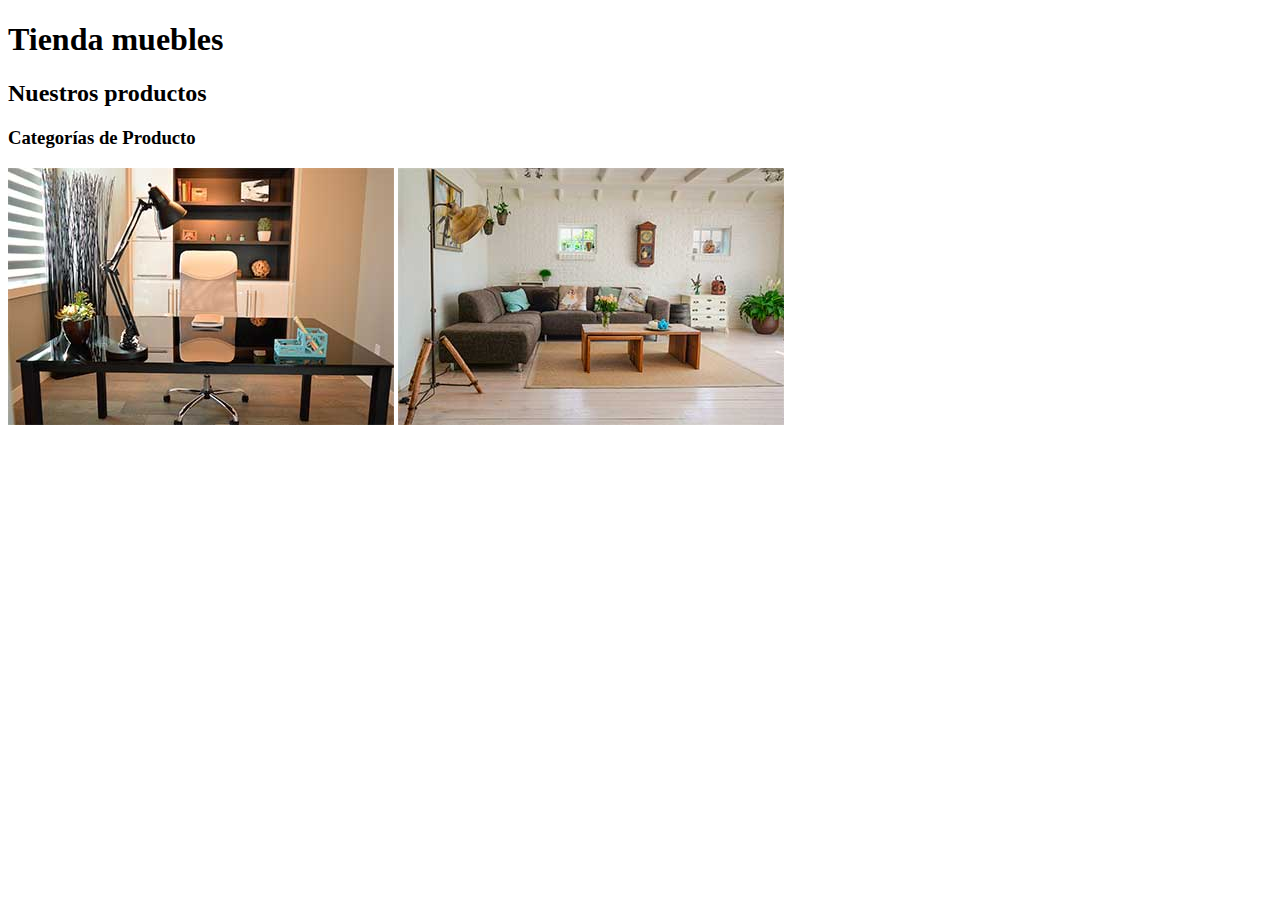
==== ecommerce/index.html @ 0c7a8df9 "avanzando" ====
<!DOCTYPE html>
<html lang="en">
<head>
    <meta charset="UTF-8">
    <meta name="viewport" content="width=device-width, initial-scale=1.0">
    <title>Apendiendo HTML</title>
</head>
<body>

<h1>Tienda muebles</h1>

<h2>Nuestros productos</h2>

<h3>Categorías de Producto</h3>

<img src="./img/categoria1.jpg" alt="imagen categoría 1">

<img src="./img/categoria2.jpg" alt="imagen categoria 2">

</body>
</html>
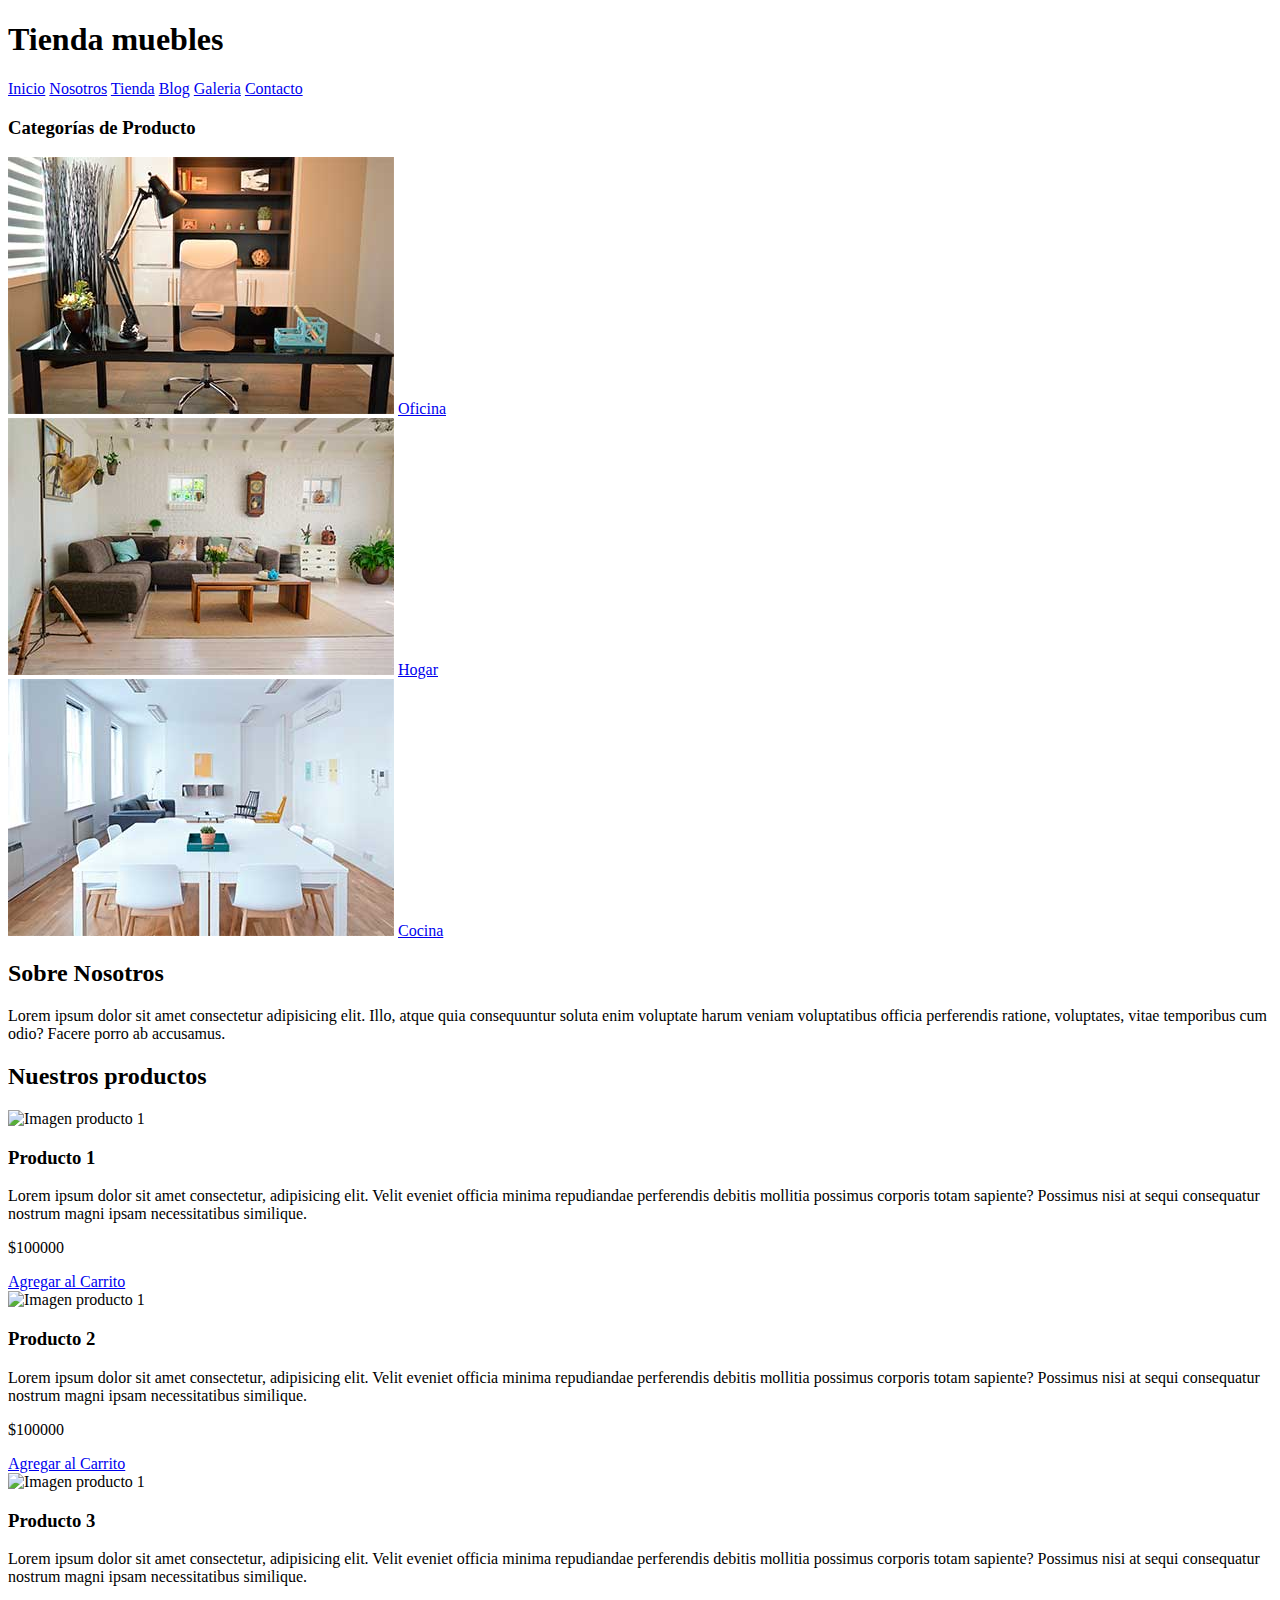
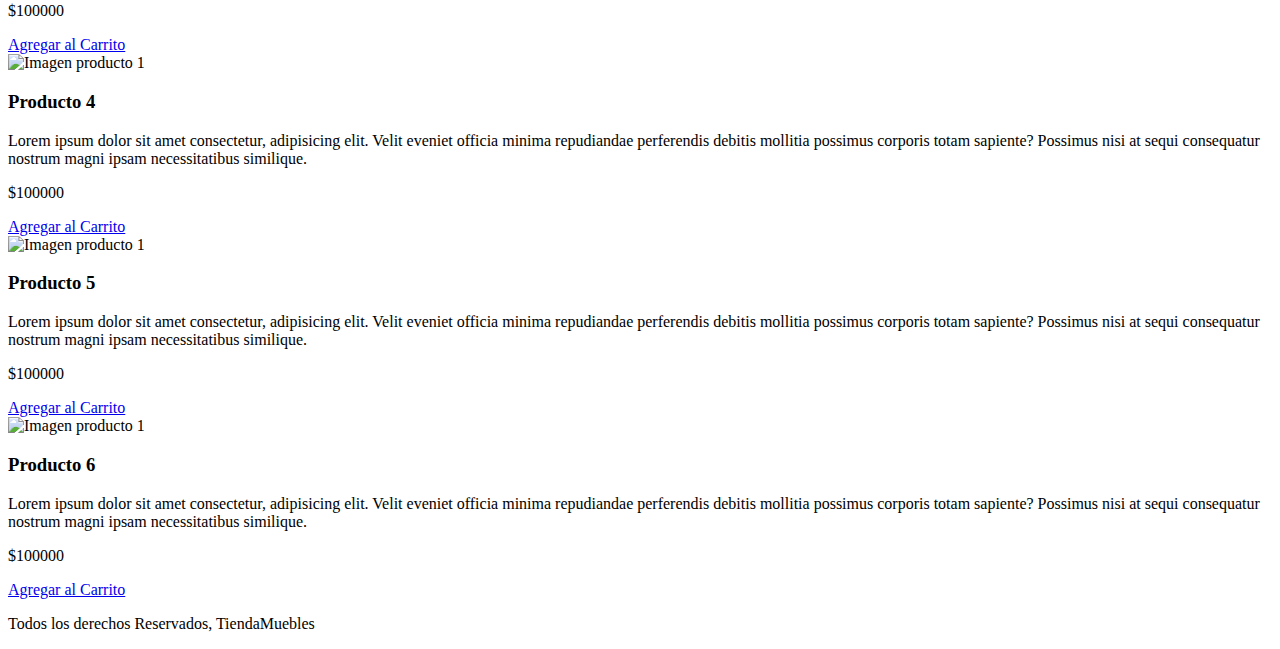
==== commit 3d075bf5: "continuando" ====
--- a/ecommerce/index.html
+++ b/ecommerce/index.html
@@ -6,16 +6,125 @@
     <title>Apendiendo HTML</title>
 </head>
 <body>
+    <header>
+        <h1>Tienda muebles</h1>
+    </header>
 
-<h1>Tienda muebles</h1>
+    <nav>
+        <a href="index.html">Inicio</a>
+        <a href="nosotros.html">Nosotros</a>
+        <a href="tienda.html">Tienda</a>
+        <a href="blog.html">Blog</a>
+        <a href="galeria.html">Galeria</a>
+        <a href="contacto.html">Contacto</a>
+    </nav>
 
-<h2>Nuestros productos</h2>
+    <section>
+        <h3>Categorías de Producto</h3>
+        <div>
+            <img src="./img/categoria1.jpg" alt="imagen categoría 1">
+            <a href="#">Oficina</a>
+        </div>
 
-<h3>Categorías de Producto</h3>
+        <div>
+            <img src="./img/categoria2.jpg" alt="imagen categoría 1">
+            <a href="#">Hogar</a>
+        </div>
 
-<img src="./img/categoria1.jpg" alt="imagen categoría 1">
+        <div>
+            <img src="./img/categoria3.jpg" alt="imagen categoría 1">
+            <a href="#">Cocina</a>
+        </div>
+    </section>
 
-<img src="./img/categoria2.jpg" alt="imagen categoria 2">
+    <section>
+        <div>
+            <h2>Sobre Nosotros</h2>
+            <p>Lorem ipsum dolor sit amet consectetur adipisicing elit. Illo, atque quia consequuntur soluta enim voluptate harum veniam voluptatibus officia perferendis ratione, voluptates, vitae temporibus cum odio? Facere porro ab accusamus.</p>
+        </div>
+    </section>
+
+    <main>
+        <h2>Nuestros productos</h2>
+        <div>
+            <div>
+                <img src="/img/producto1.jpg" alt="Imagen producto 1">
+                <div>
+                    <h3>Producto 1</h3>
+                    <p>Lorem ipsum dolor sit amet consectetur, adipisicing elit. Velit eveniet officia minima repudiandae perferendis debitis mollitia possimus corporis totam sapiente? Possimus nisi at sequi consequatur nostrum magni ipsam necessitatibus similique.</p>
+                    <p>$100000</p>
+
+                    <a href="#">Agregar al Carrito</a>
+                </div> <!--Info producto-->
+            </div> <!--Producto-->
+
+
+            <div>
+                <img src="/img/producto2.jpg" alt="Imagen producto 1">
+                <div>
+                    <h3>Producto 2</h3>
+                    <p>Lorem ipsum dolor sit amet consectetur, adipisicing elit. Velit eveniet officia minima repudiandae perferendis debitis mollitia possimus corporis totam sapiente? Possimus nisi at sequi consequatur nostrum magni ipsam necessitatibus similique.</p>
+                    <p>$100000</p>
+
+                    <a href="#">Agregar al Carrito</a>
+                </div> <!--Info producto-->
+            </div> <!--Producto-->
+
+            <div>
+                <img src="/img/producto3.jpg" alt="Imagen producto 1">
+                <div>
+                    <h3>Producto 3</h3>
+                    <p>Lorem ipsum dolor sit amet consectetur, adipisicing elit. Velit eveniet officia minima repudiandae perferendis debitis mollitia possimus corporis totam sapiente? Possimus nisi at sequi consequatur nostrum magni ipsam necessitatibus similique.</p>
+                    <p>$100000</p>
+
+                    <a href="#">Agregar al Carrito</a>
+                </div> <!--Info producto-->
+            </div> <!--Producto-->
+
+
+            <div>
+                <img src="/img/producto4.jpg" alt="Imagen producto 1">
+                <div>
+                    <h3>Producto 4</h3>
+                    <p>Lorem ipsum dolor sit amet consectetur, adipisicing elit. Velit eveniet officia minima repudiandae perferendis debitis mollitia possimus corporis totam sapiente? Possimus nisi at sequi consequatur nostrum magni ipsam necessitatibus similique.</p>
+                    <p>$100000</p>
+
+                    <a href="#">Agregar al Carrito</a>
+                </div> <!--Info producto-->
+            </div> <!--Producto-->
+
+            <div>
+                <img src="/img/producto5.jpg" alt="Imagen producto 1">
+                <div>
+                    <h3>Producto 5</h3>
+                    <p>Lorem ipsum dolor sit amet consectetur, adipisicing elit. Velit eveniet officia minima repudiandae perferendis debitis mollitia possimus corporis totam sapiente? Possimus nisi at sequi consequatur nostrum magni ipsam necessitatibus similique.</p>
+                    <p>$100000</p>
+
+                    <a href="#">Agregar al Carrito</a>
+                </div> <!--Info producto-->
+            </div> <!--Producto-->
+
+
+            <div>
+                <img src="/img/producto6.jpg" alt="Imagen producto 1">
+                <div>
+                    <h3>Producto 6</h3>
+                    <p>Lorem ipsum dolor sit amet consectetur, adipisicing elit. Velit eveniet officia minima repudiandae perferendis debitis mollitia possimus corporis totam sapiente? Possimus nisi at sequi consequatur nostrum magni ipsam necessitatibus similique.</p>
+                    <p>$100000</p>
+
+                    <a href="#">Agregar al Carrito</a>
+                </div> <!--Info producto-->
+            </div> <!--Producto-->
+
+        </div> <!--Fin de Listado de Productos-->
+    </main>
+
+
+
+
+    <footer>
+        <p>Todos los derechos Reservados, TiendaMuebles</p>
+    </footer>
 
 </body>
 </html>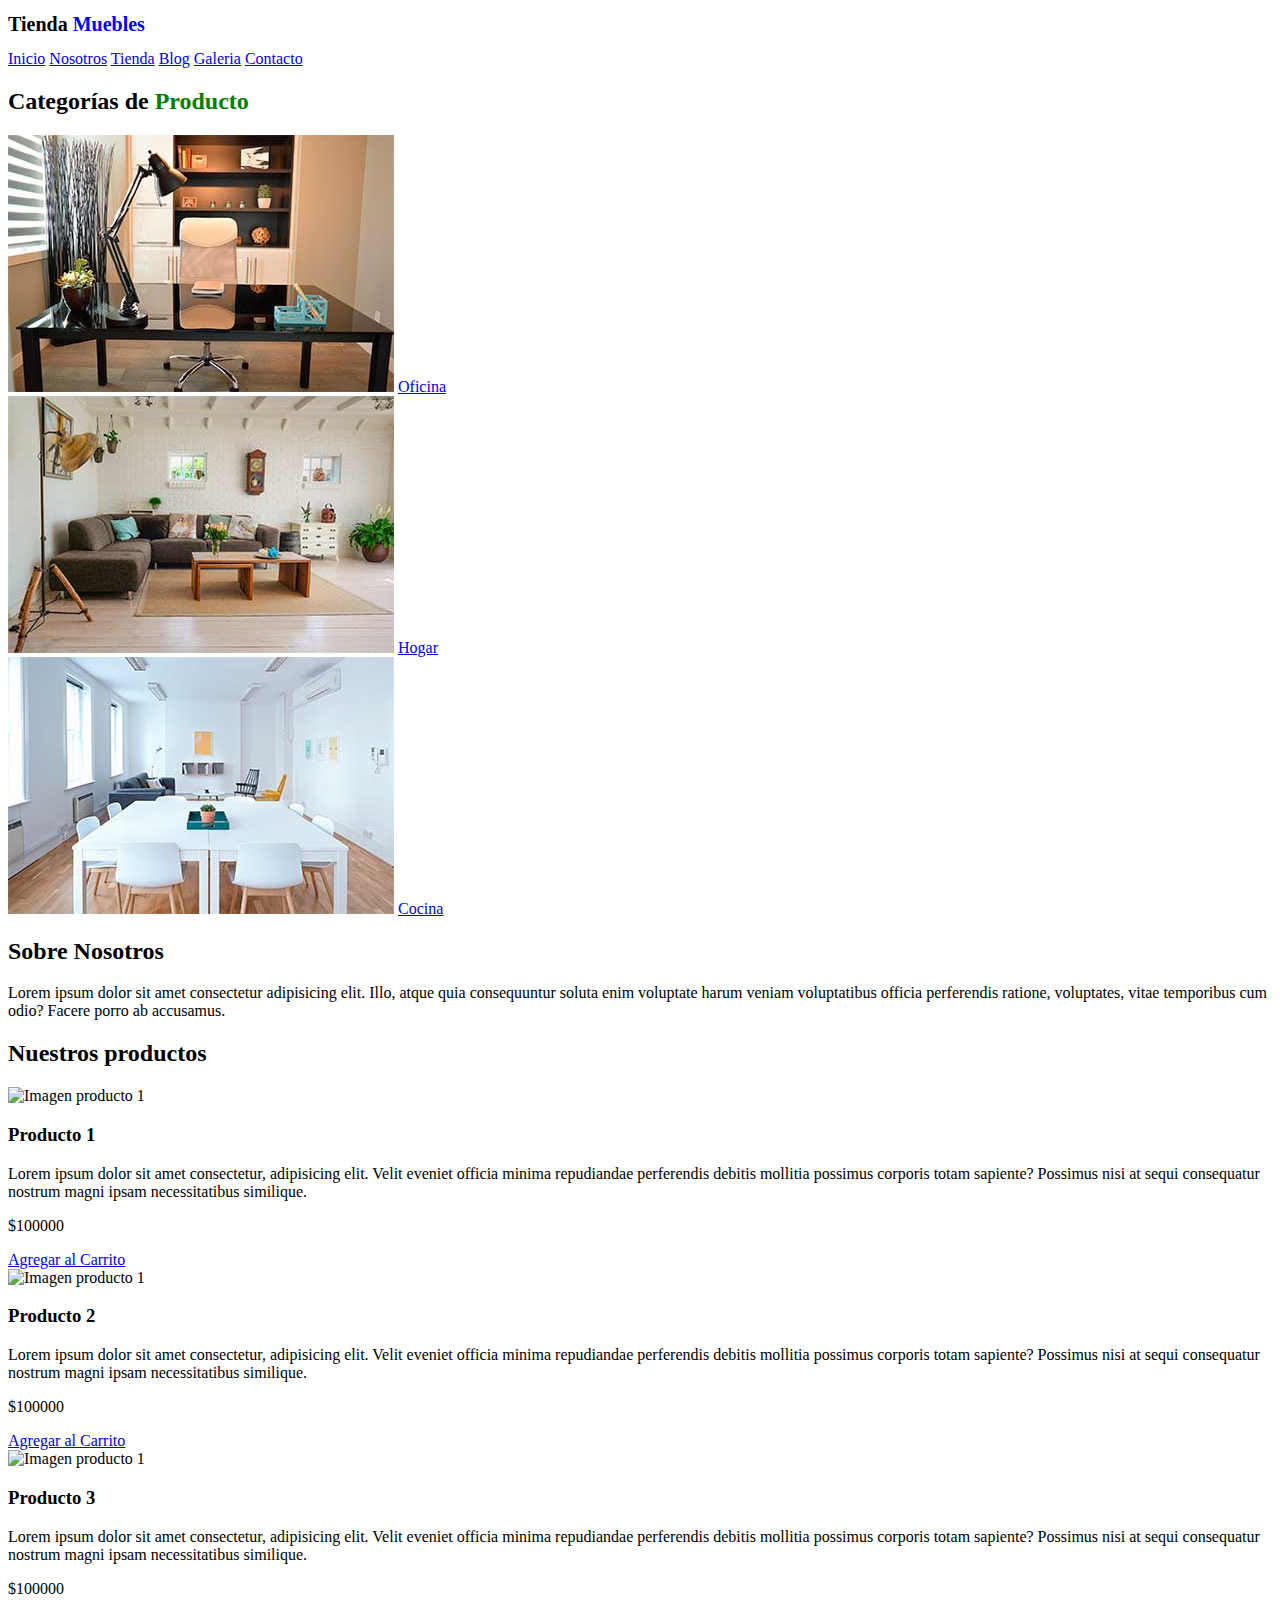
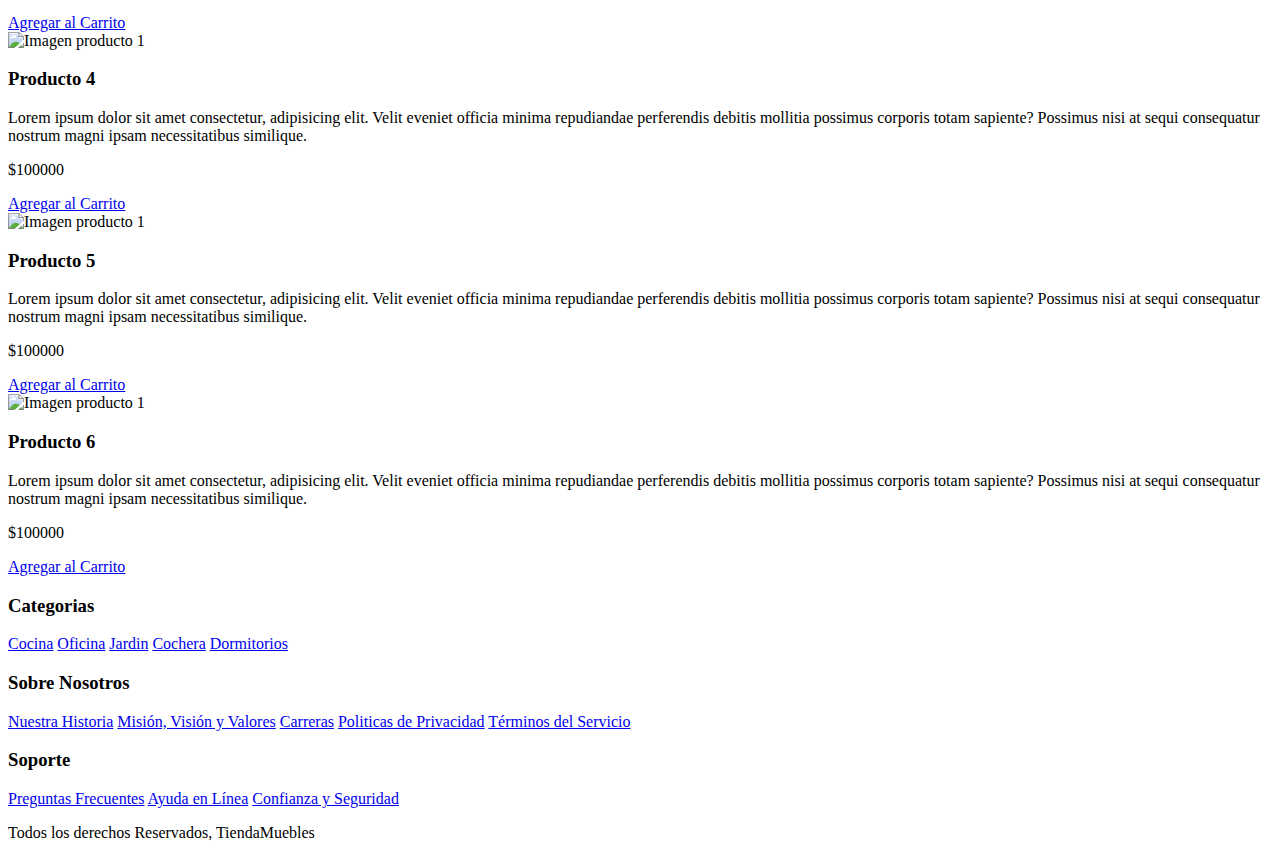
==== commit 21edd25f: "continuando" ====
--- a/ecommerce/index.html
+++ b/ecommerce/index.html
@@ -4,10 +4,11 @@
     <meta charset="UTF-8">
     <meta name="viewport" content="width=device-width, initial-scale=1.0">
     <title>Apendiendo HTML</title>
+    <link rel="stylesheet" href="./css/app.css">
 </head>
 <body>
     <header>
-        <h1>Tienda muebles</h1>
+        <h1>Tienda <span>Muebles</span></h1>
     </header>
 
     <nav>
@@ -20,7 +21,7 @@
     </nav>
 
     <section>
-        <h3>Categorías de Producto</h3>
+        <h2>Categorías de <span>Producto</span></h2>
         <div>
             <img src="./img/categoria1.jpg" alt="imagen categoría 1">
             <a href="#">Oficina</a>
@@ -123,6 +124,38 @@
 
 
     <footer>
+
+        <div>
+            <h3>Categorias</h3>
+            <nav>
+                <a href="#">Cocina</a>
+                <a href="#">Oficina</a>
+                <a href="#">Jardin</a>
+                <a href="#">Cochera</a>
+                <a href="#">Dormitorios</a>
+            </nav>
+        </div>
+
+        <div>
+            <h3>Sobre Nosotros</h3>
+            <nav>
+                <a href="#">Nuestra Historia</a>
+                <a href="#">Misión, Visión y Valores</a>
+                <a href="#">Carreras</a>
+                <a href="#">Politicas de Privacidad</a>
+                <a href="#">Términos del Servicio</a>
+            </nav>
+        </div>
+
+        <div>
+            <h3>Soporte</h3>
+            <nav>
+                <a href="#">Preguntas Frecuentes</a>
+                <a href="#">Ayuda en Línea</a>
+                <a href="#">Confianza y Seguridad</a>
+            </nav>
+        </div>
+
         <p>Todos los derechos Reservados, TiendaMuebles</p>
     </footer>
 
--- a/ecommerce/css/app.css
+++ b/ecommerce/css/app.css
@@ -0,0 +1,12 @@
+h1{
+    font-size: 20px;
+    color: #000;
+}
+
+h1 span{
+    color: blue;
+}
+
+h2 span{
+    color: green;
+}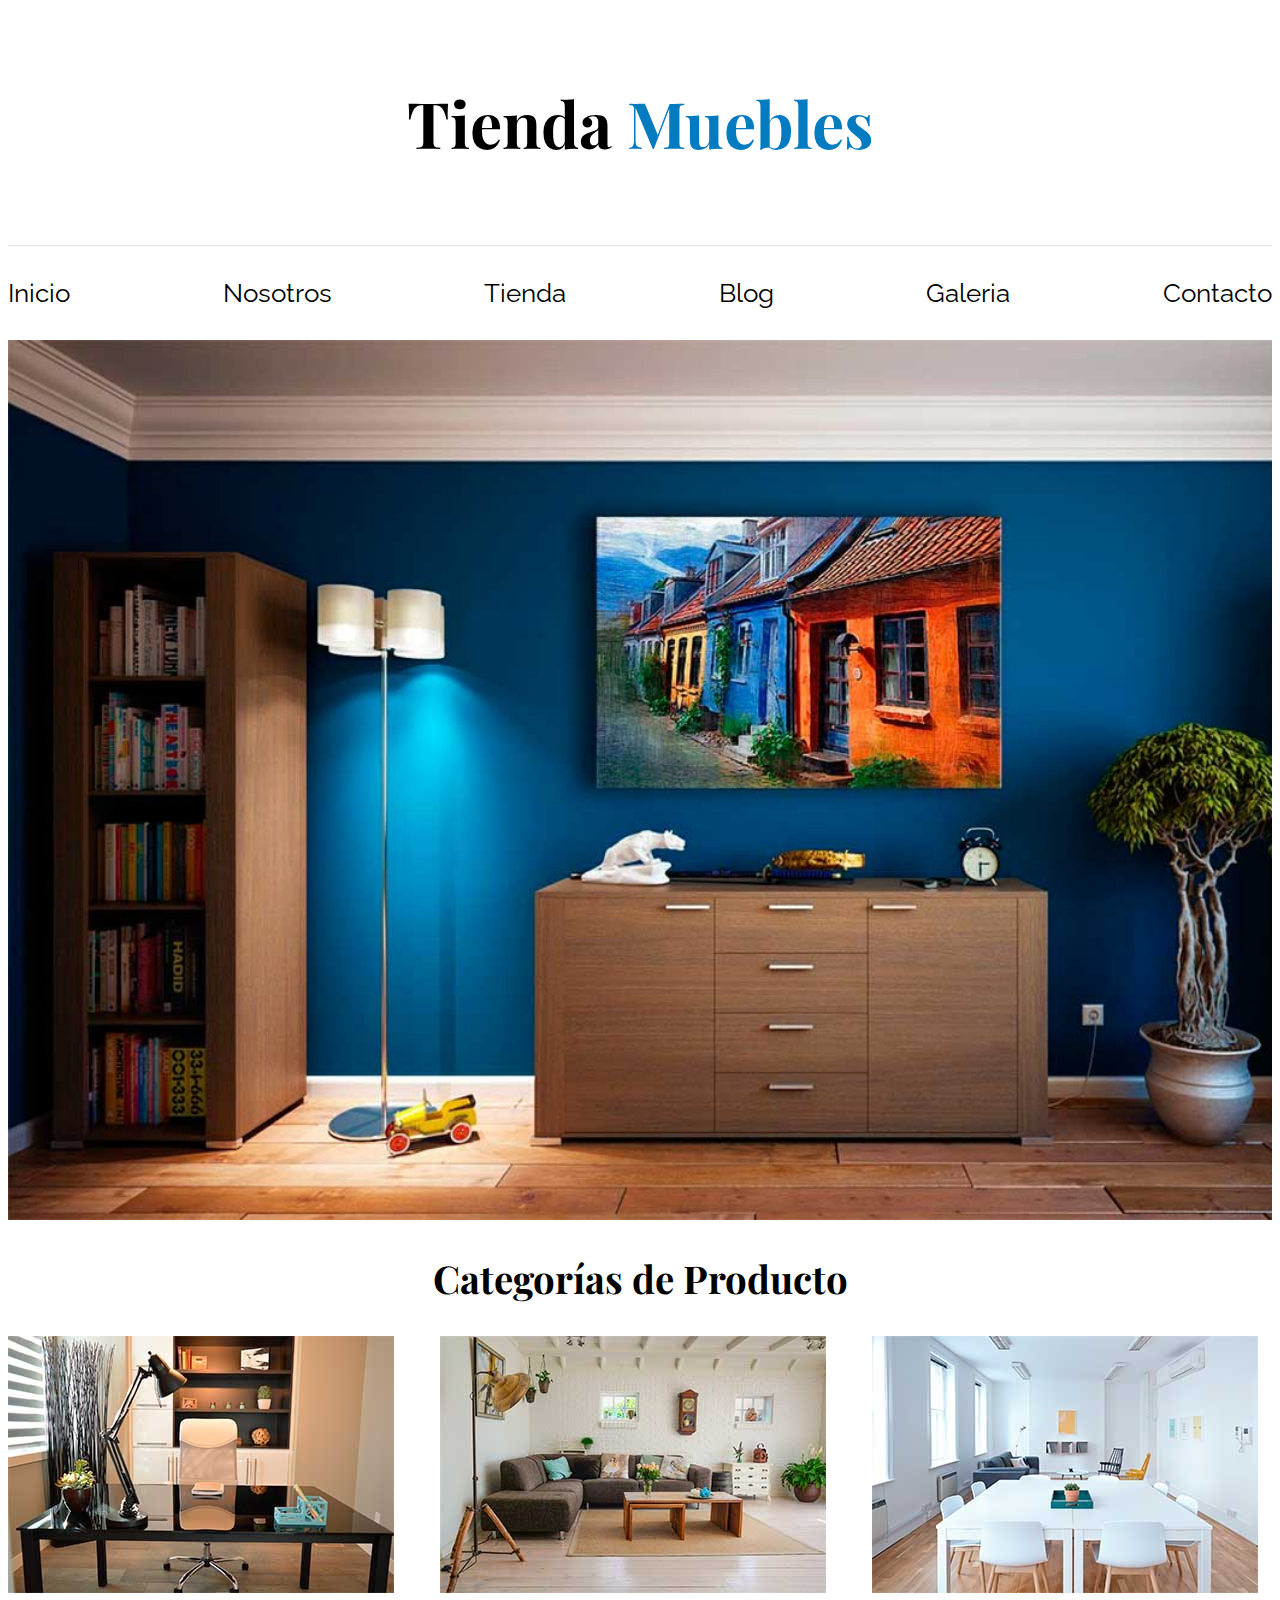
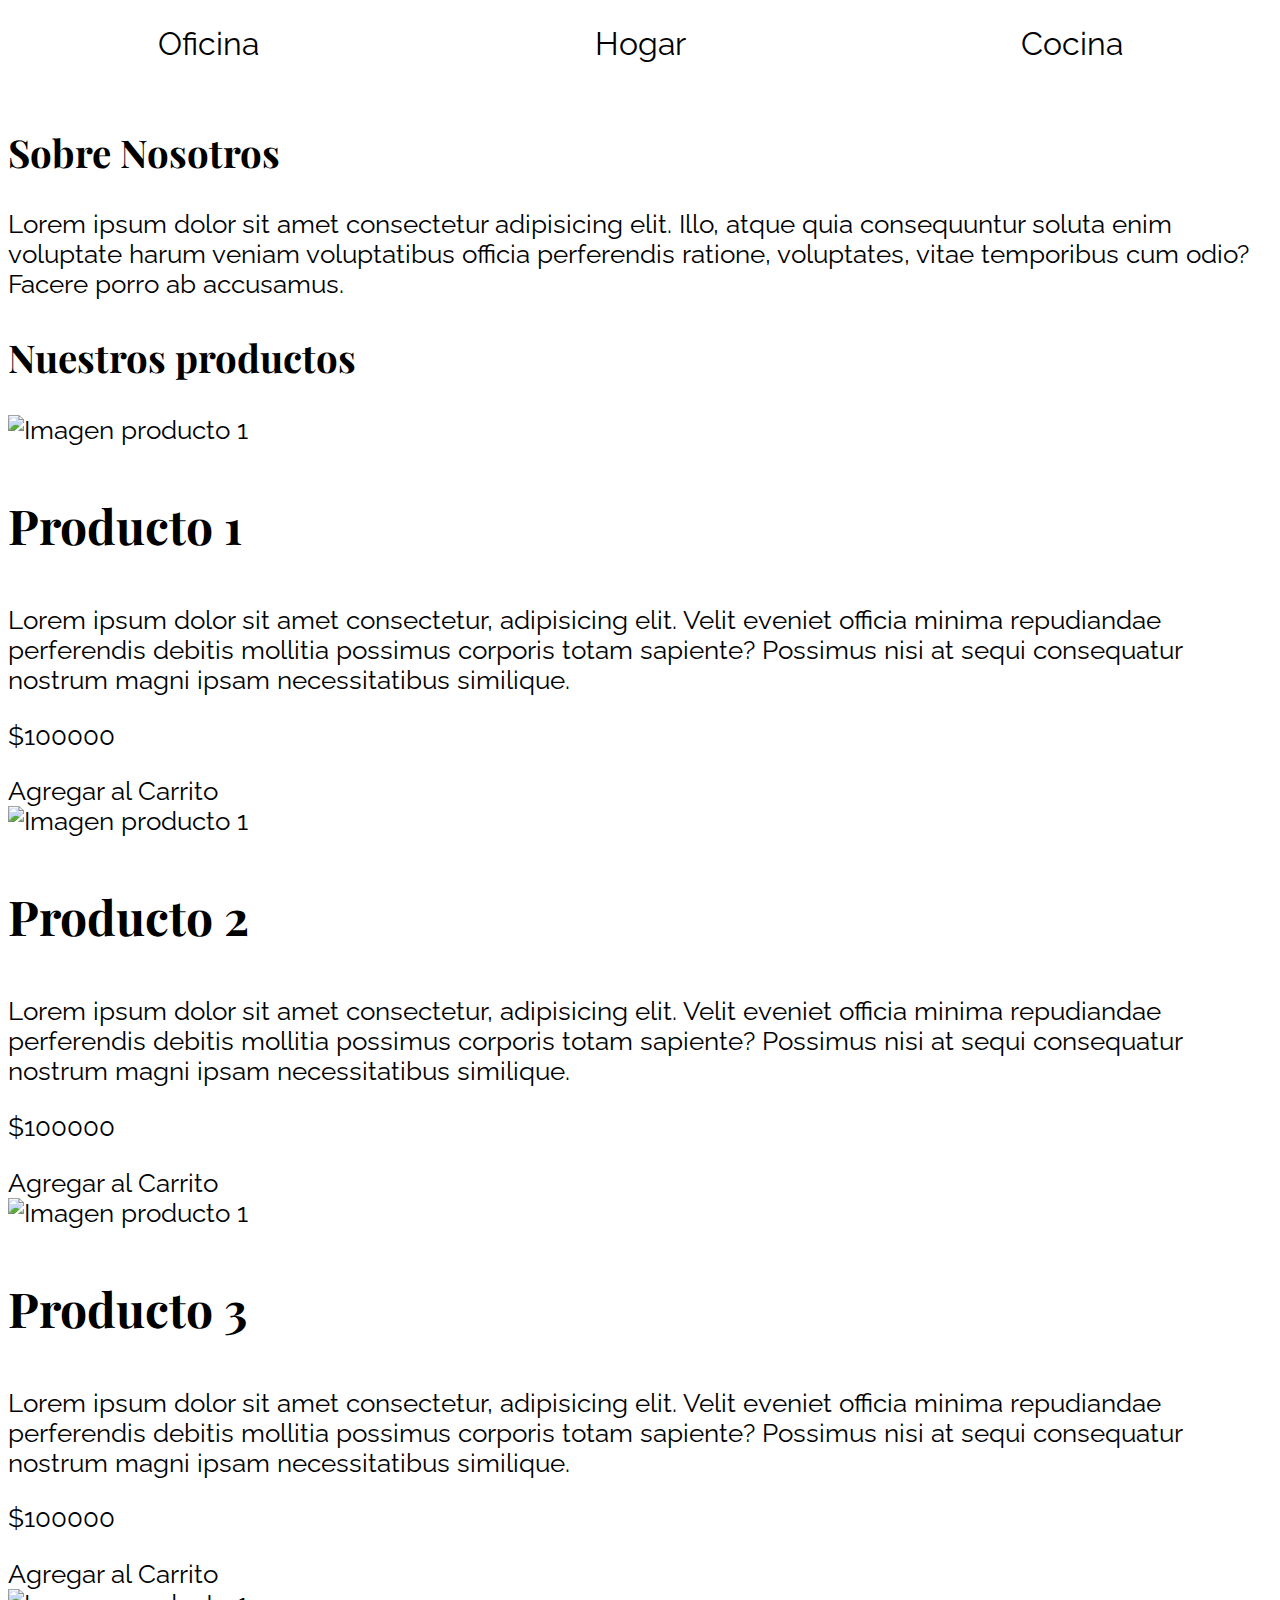
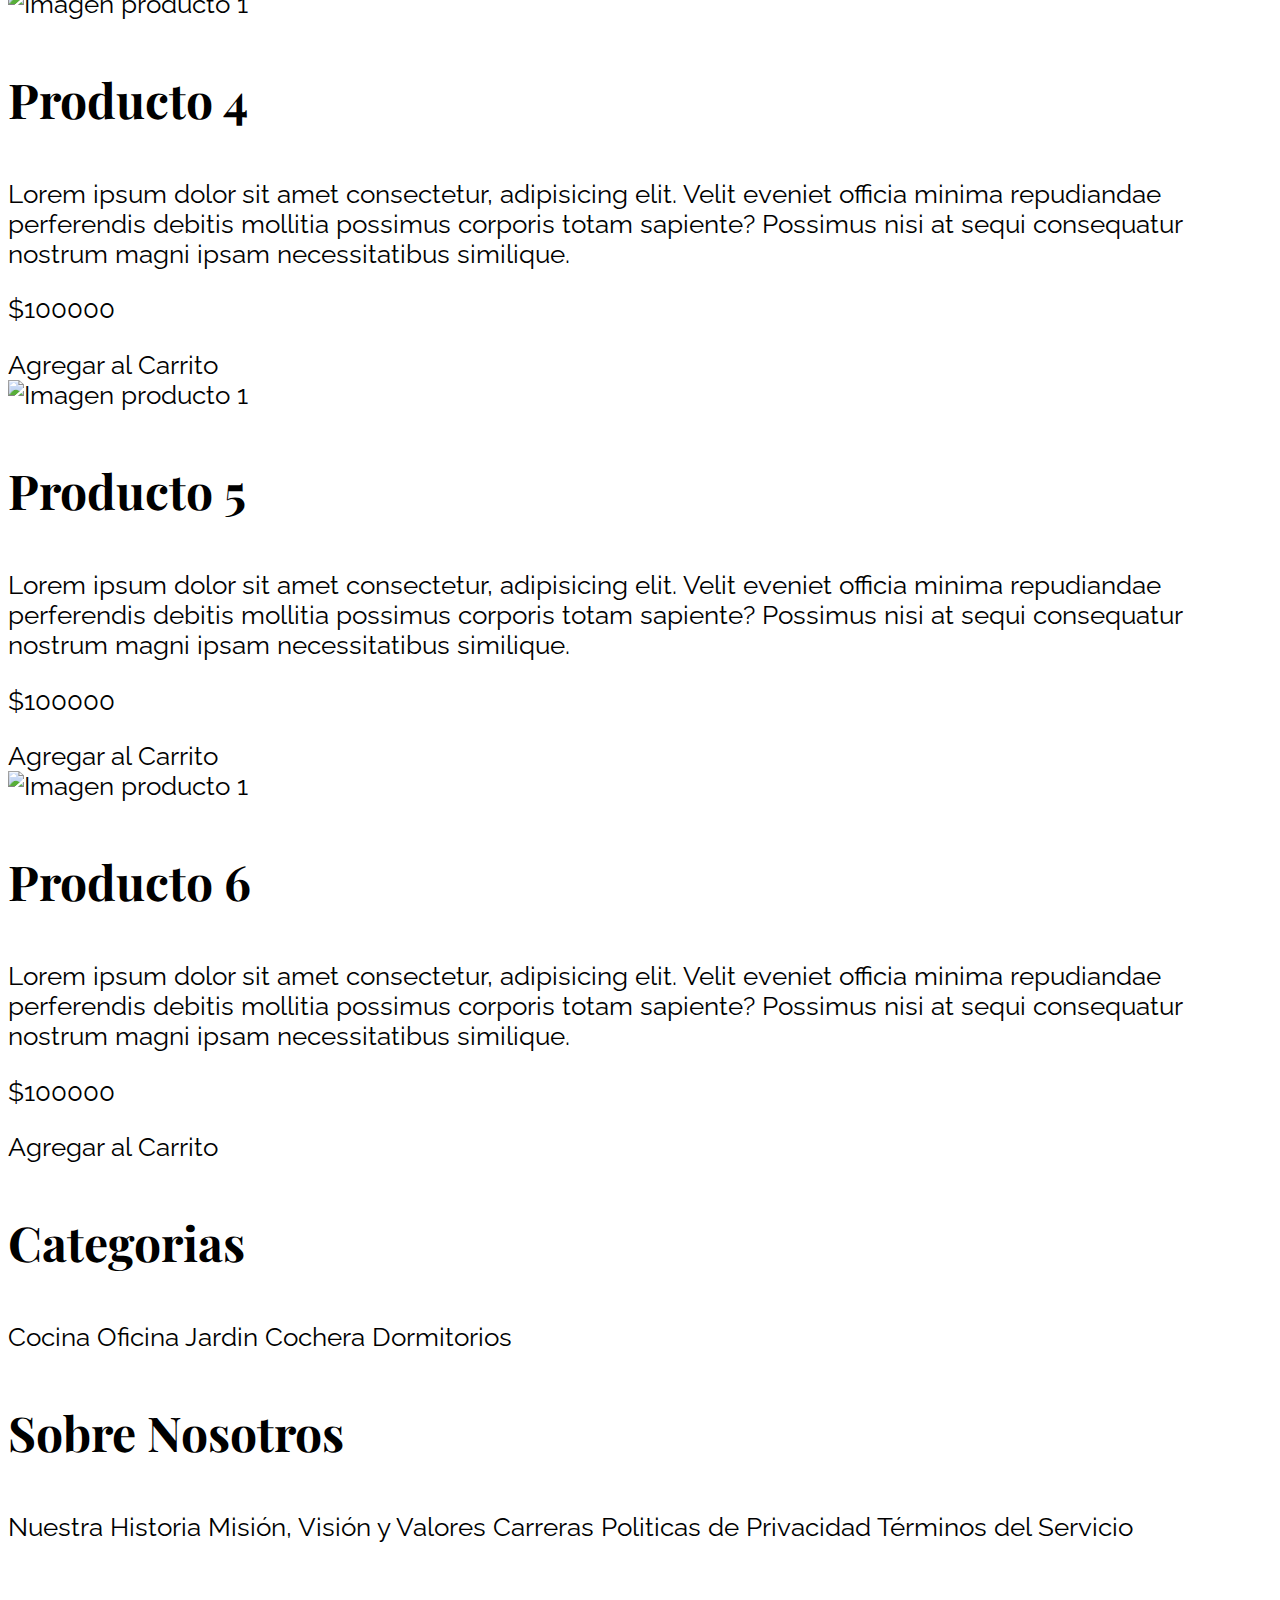
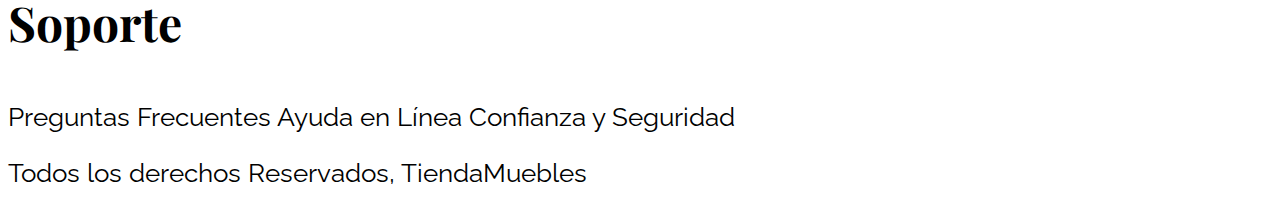
==== commit 51ec4152: "continundo con css" ====
--- a/ecommerce/index.html
+++ b/ecommerce/index.html
@@ -2,43 +2,55 @@
 <html lang="en">
 <head>
     <meta charset="UTF-8">
+    <meta http-equiv="X-UA-Compatible" content="IE=edge">
     <meta name="viewport" content="width=device-width, initial-scale=1.0">
-    <title>Apendiendo HTML</title>
+    <title>Ecommerce - Home</title>
+    <link rel="preconnect" href="https://fonts.googleapis.com">
+    <link rel="preconnect" href="https://fonts.gstatic.com" crossorigin>
+    <link href="https://fonts.googleapis.com/css2?family=Playfair+Display:ital,wght@0,400..900;1,400..900&family=Raleway:ital,wght@0,100..900;1,100..900&display=swap" rel="stylesheet">
+    <link rel="stylesheet" href="./css/normalize.css">
     <link rel="stylesheet" href="./css/app.css">
 </head>
 <body>
     <header>
-        <h1>Tienda <span>Muebles</span></h1>
+        <h1 class="nombre-sitio">Tienda <span>Muebles</span></h1>
     </header>
+    <div class="contenedor-navegacion">
+        <nav class="nav-principal contenedor">
+            <a href="index.html">Inicio</a>
+            <a href="nosotros.html">Nosotros</a>
+            <a href="tienda.html">Tienda</a>
+            <a href="blog.html">Blog</a>
+            <a href="galeria.html">Galeria</a>
+            <a href="contacto.html">Contacto</a>
+        </nav>
+    </div>
 
-    <nav>
-        <a href="index.html">Inicio</a>
-        <a href="nosotros.html">Nosotros</a>
-        <a href="tienda.html">Tienda</a>
-        <a href="blog.html">Blog</a>
-        <a href="galeria.html">Galeria</a>
-        <a href="contacto.html">Contacto</a>
-    </nav>
 
-    <section>
+    <div class="hero"></div>
+
+    <section class="contenedor categorias">
         <h2>Categorías de <span>Producto</span></h2>
-        <div>
-            <img src="./img/categoria1.jpg" alt="imagen categoría 1">
-            <a href="#">Oficina</a>
-        </div>
+        
+        <div class="listado-categorias">
+            <div class="categoria">
+                <img src="./img/categoria1.jpg" alt="imagen categoría 1">
+                <a href="#">Oficina</a>
+            </div>
 
-        <div>
-            <img src="./img/categoria2.jpg" alt="imagen categoría 1">
-            <a href="#">Hogar</a>
-        </div>
+            <div class="categoria">
+                <img src="./img/categoria2.jpg" alt="imagen categoría 1">
+                <a href="#">Hogar</a>
+            </div>
 
-        <div>
-            <img src="./img/categoria3.jpg" alt="imagen categoría 1">
-            <a href="#">Cocina</a>
+            <div class="categoria">
+                <img src="./img/categoria3.jpg" alt="imagen categoría 1">
+                <a href="#">Cocina</a>
+            </div>
         </div>
     </section>
 
-    <section>
+    <section class="sobre-nosotros">
         <div>
             <h2>Sobre Nosotros</h2>
             <p>Lorem ipsum dolor sit amet consectetur adipisicing elit. Illo, atque quia consequuntur soluta enim voluptate harum veniam voluptatibus officia perferendis ratione, voluptates, vitae temporibus cum odio? Facere porro ab accusamus.</p>
--- a/ecommerce/css/app.css
+++ b/ecommerce/css/app.css
@@ -1,12 +1,92 @@
-h1{
-    font-size: 20px;
+/* se aplica el box sizing a todos los elementos */
+html {
+    box-sizing: border-box;
+    font-size 62.5%; /*1 REM = 10px */
+}
+*, *:before, *:after {
+    box-sizing: inherit;
+}
+
+body{
+    font-family: "Raleway", sans-serif;
+    font-size: 1.6rem;
+}
+
+
+/* Globales */
+
+h1, h2, h3{
+    font-family: "Playfair Display", serif
+}
+
+h3{
+    font-size: 3rem;
+}
+
+a{
+    text-decoration: none;
     color: #000;
 }
 
-h1 span{
-    color: blue;
+.contenedor{
+    max-width: 120rem;
+    margin: 0 auto;
 }
 
-h2 span{
-    color: green;
+img{
+    max-width: 100%;
+    display:block;
+}
+/* Header y Navegacion */
+.nombre-sitio{
+    margin-top: 5rem;
+    margin-bottom: 5rem;
+    text-align: center;
+    font-size: 4rem;
+}
+
+.nombre-sitio span{
+    color: #037bc0;
+}
+
+.contenedor-navegacion{
+    border-top: .1rem solid #e1e1e1;
+}
+
+.nav-principal{
+    padding: 2rem 0;
+    display:flex;
+    flex-direction: row;
+    justify-content: space-between;
+}
+
+.hero{
+    background-image: url(../img/principal.jpg);
+    background-repeat: no-repeat;
+    background-size: cover;
+    height: 55rem;
+}
+
+/* Categorias */
+.categorias h2{
+    text-align: center;
+}
+
+.categoria a{
+    text-align: center;
+    display: block;
+    padding: 2rem;
+    font-size: 2rem;
+}
+
+.categoria a:hover{
+    background-color: #037bc0;
+    color: #fff;
+    border-bottom-right-radius: 1rem;
+}
+
+.listado-categorias{
+    display:grid;
+    grid-template-columns: repeat(3,1fr);
+    gap: 2rem;
 }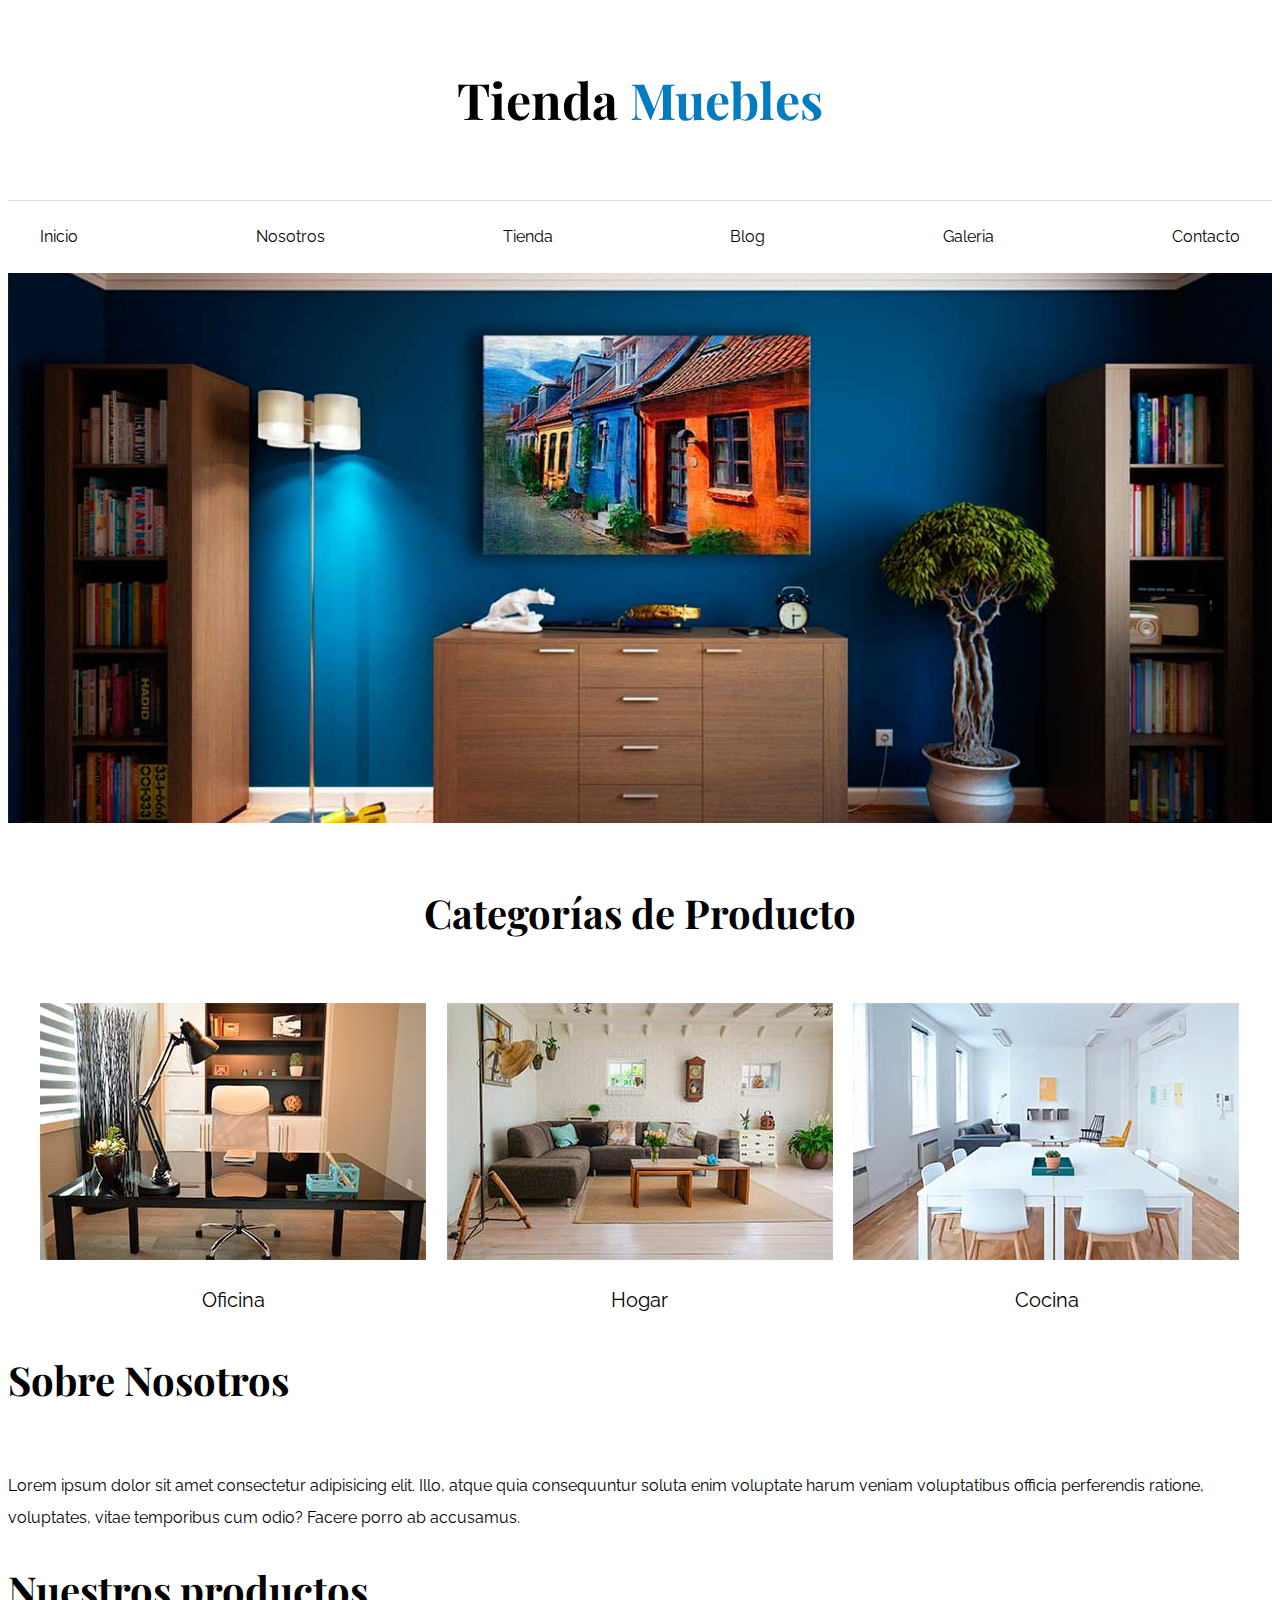
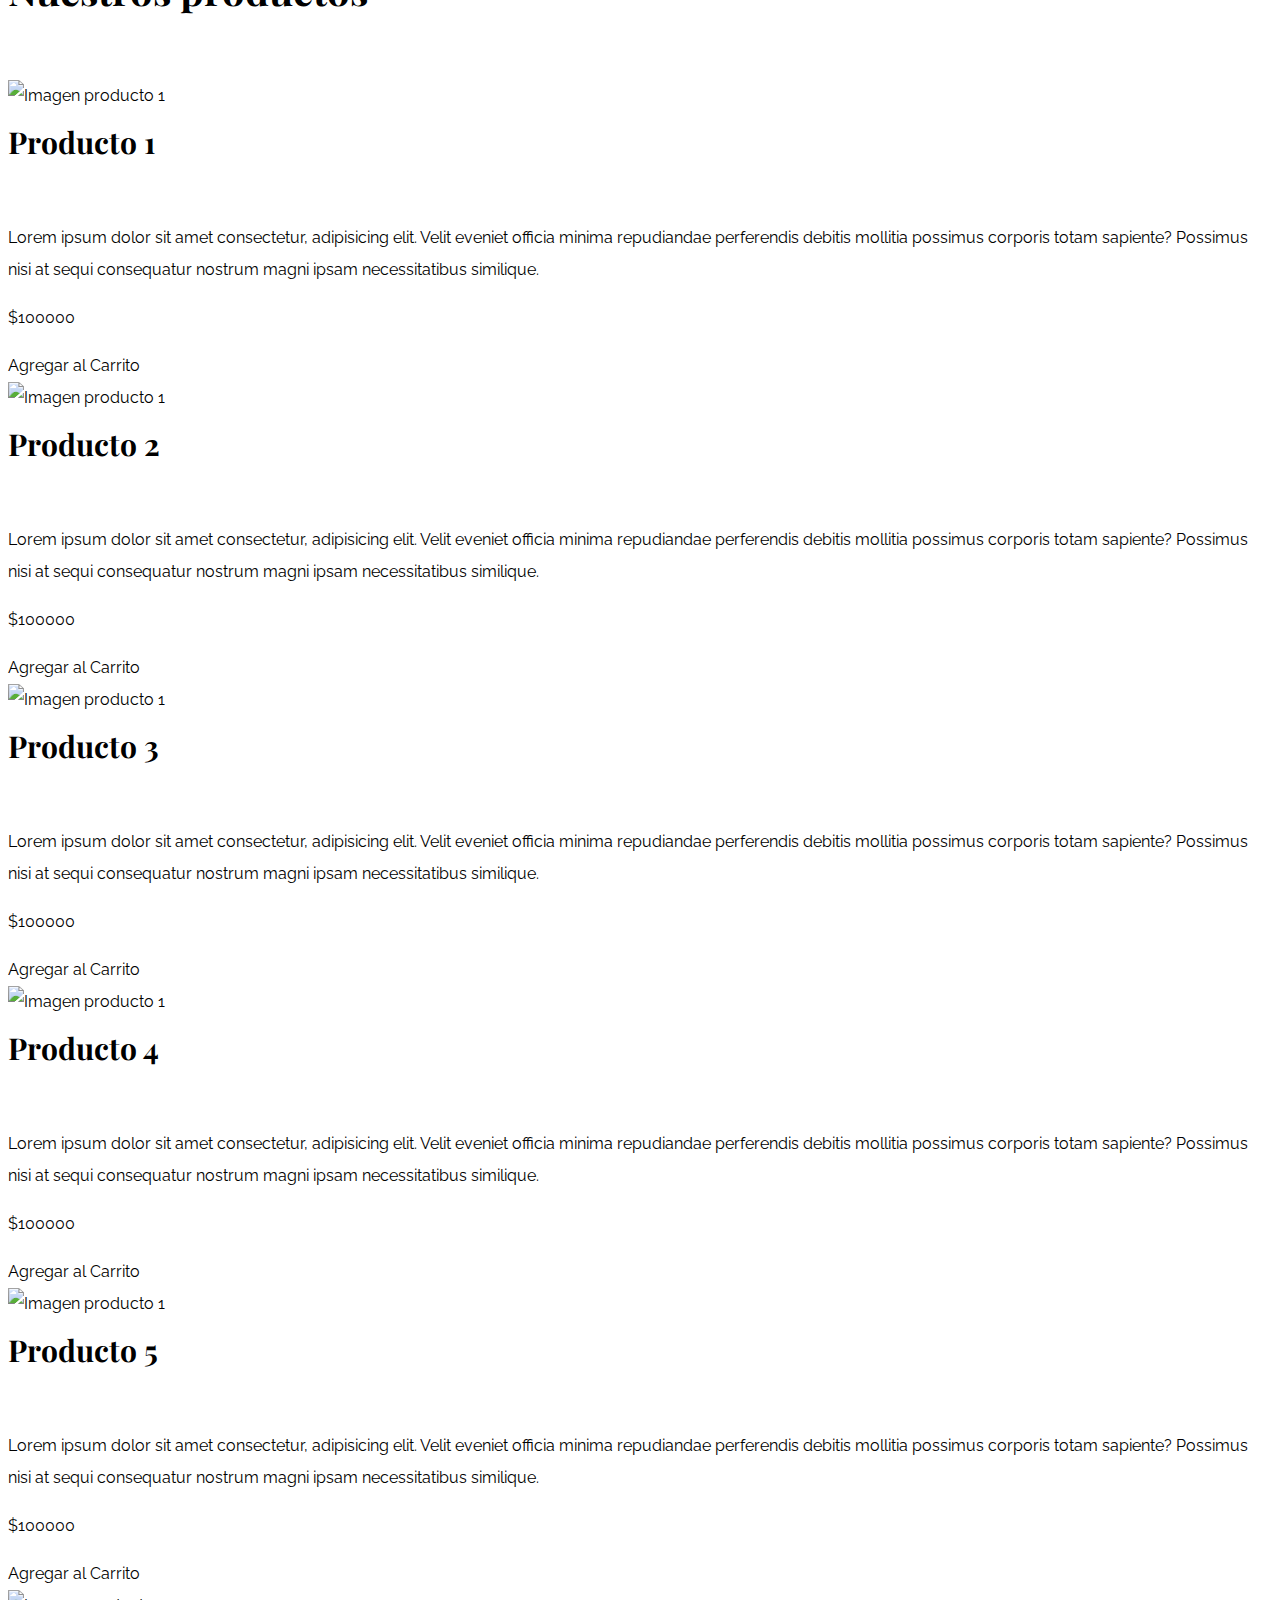
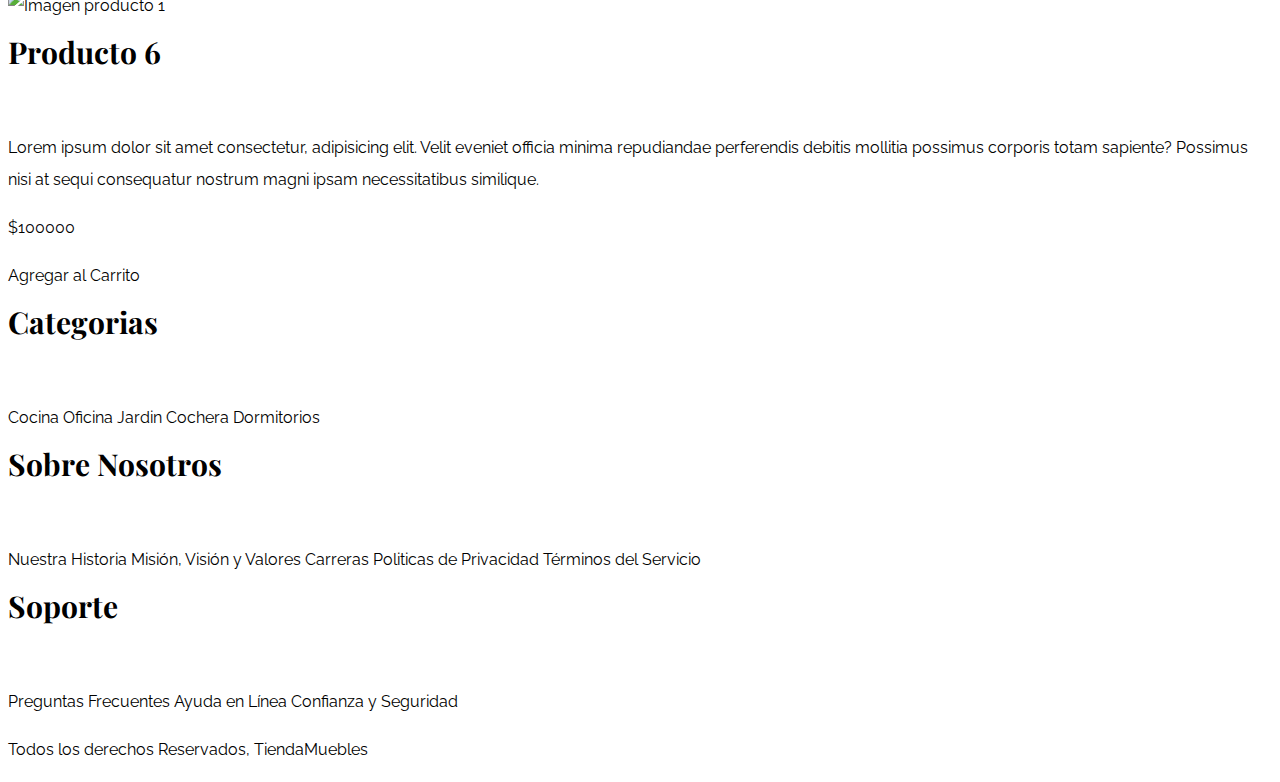
==== commit 3172f198: "coninuo con el css de la página" ====
--- a/ecommerce/index.html
+++ b/ecommerce/index.html
@@ -5,9 +5,11 @@
     <meta http-equiv="X-UA-Compatible" content="IE=edge">
     <meta name="viewport" content="width=device-width, initial-scale=1.0">
     <title>Ecommerce - Home</title>
+    
     <link rel="preconnect" href="https://fonts.googleapis.com">
     <link rel="preconnect" href="https://fonts.gstatic.com" crossorigin>
     <link href="https://fonts.googleapis.com/css2?family=Playfair+Display:ital,wght@0,400..900;1,400..900&family=Raleway:ital,wght@0,100..900;1,100..900&display=swap" rel="stylesheet">
+    
     <link rel="stylesheet" href="./css/normalize.css">
     <link rel="stylesheet" href="./css/app.css">
 </head>
--- a/ecommerce/css/app.css
+++ b/ecommerce/css/app.css
@@ -1,7 +1,9 @@
-/* se aplica el box sizing a todos los elementos */
+/* se aplica el box sizing a todos los elementos 
+https://www.paulirish.com/2012/box-sizing-border-box-ftw/
+*/
 html {
     box-sizing: border-box;
-    font-size 62.5%; /*1 REM = 10px */
+    font-size: 62.5%; /*1 REM = 10px */
 }
 *, *:before, *:after {
     box-sizing: inherit;
@@ -10,13 +12,23 @@
 body{
     font-family: "Raleway", sans-serif;
     font-size: 1.6rem;
+    line-height: 2;
 }
 
 
 /* Globales */
 
 h1, h2, h3{
-    font-family: "Playfair Display", serif
+    font-family: "Playfair Display", serif;
+    margin: 0 0 5rem 0;
+}
+
+h1{
+    font-size: 5rem;
+}
+
+h2{
+    font-size: 4rem;
 }
 
 h3{
@@ -37,12 +49,11 @@
     max-width: 100%;
     display:block;
 }
+
 /* Header y Navegacion */
 .nombre-sitio{
     margin-top: 5rem;
-    margin-bottom: 5rem;
     text-align: center;
-    font-size: 4rem;
 }
 
 .nombre-sitio span{
@@ -64,10 +75,16 @@
     background-image: url(../img/principal.jpg);
     background-repeat: no-repeat;
     background-size: cover;
+    background-position: center center;
     height: 55rem;
 }
 
 /* Categorias */
+
+.categorias{
+    padding-top: 5rem;
+}
+
 .categorias h2{
     text-align: center;
 }
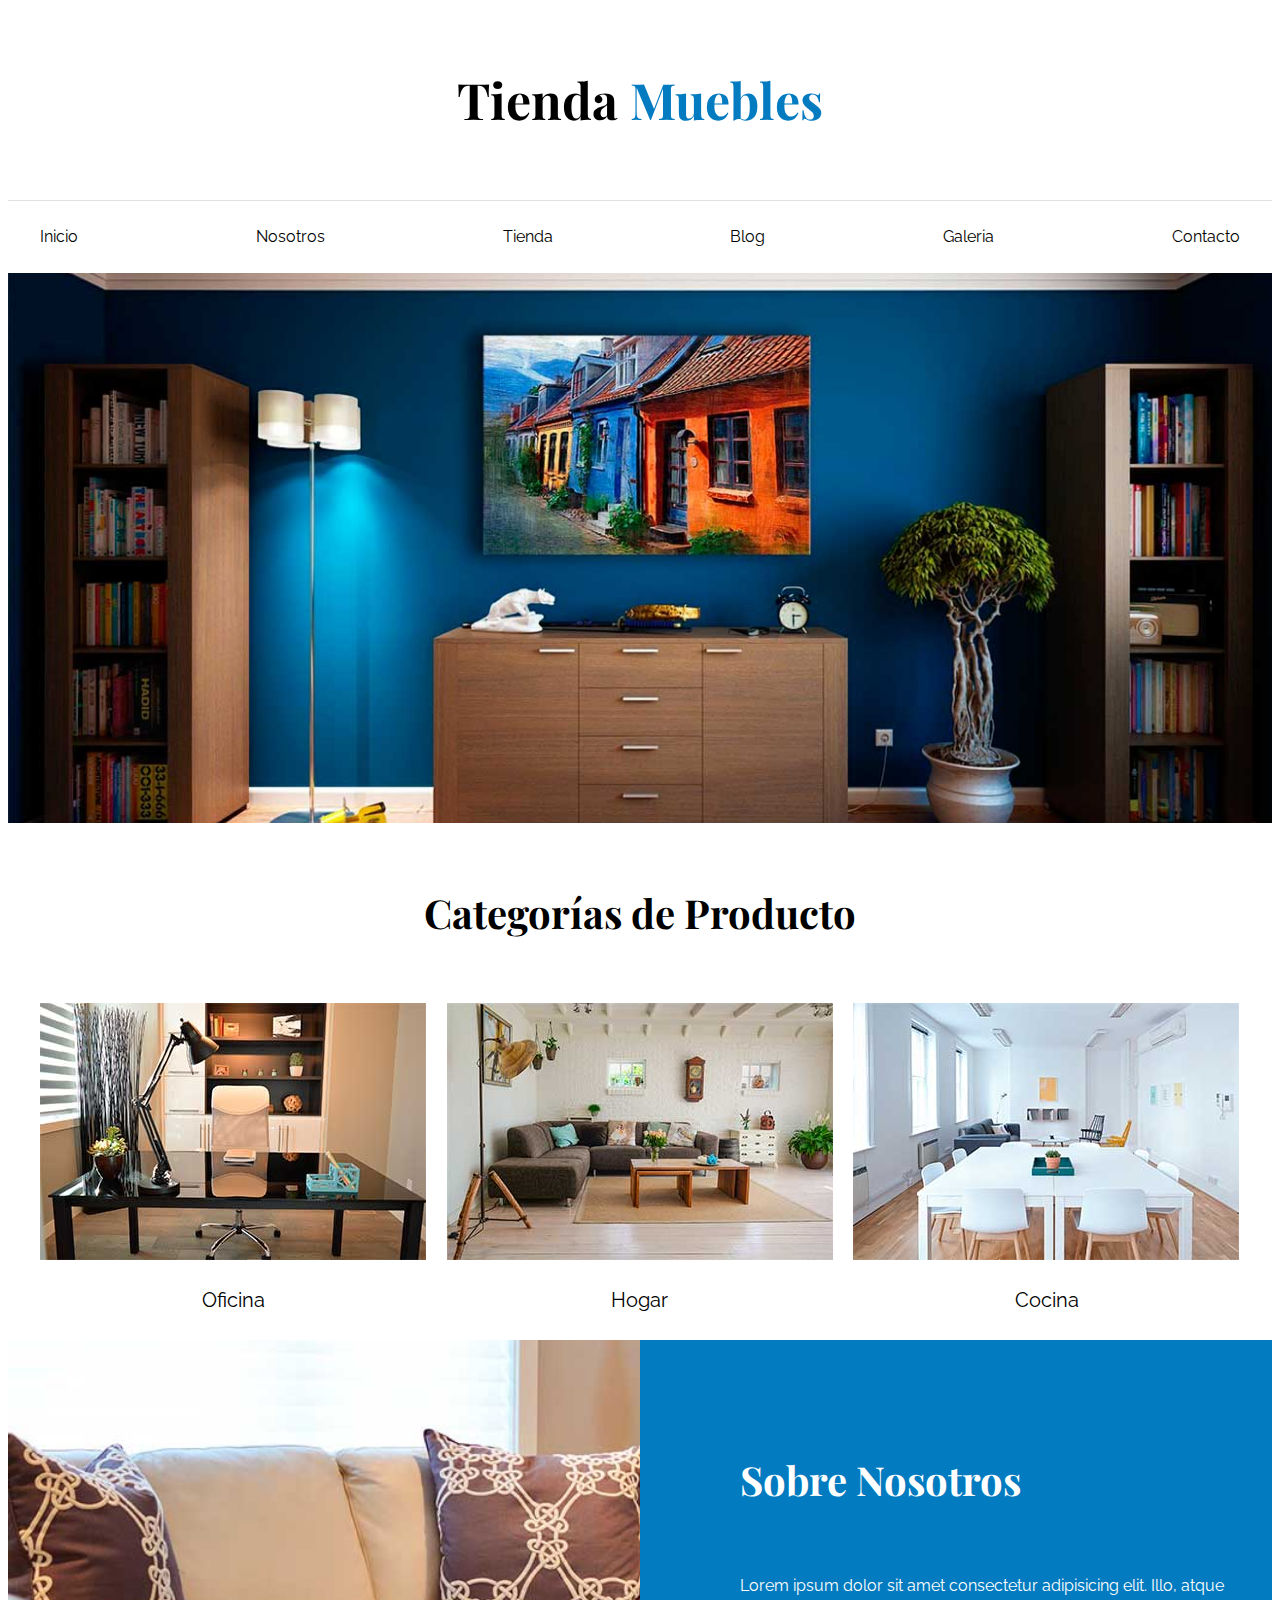
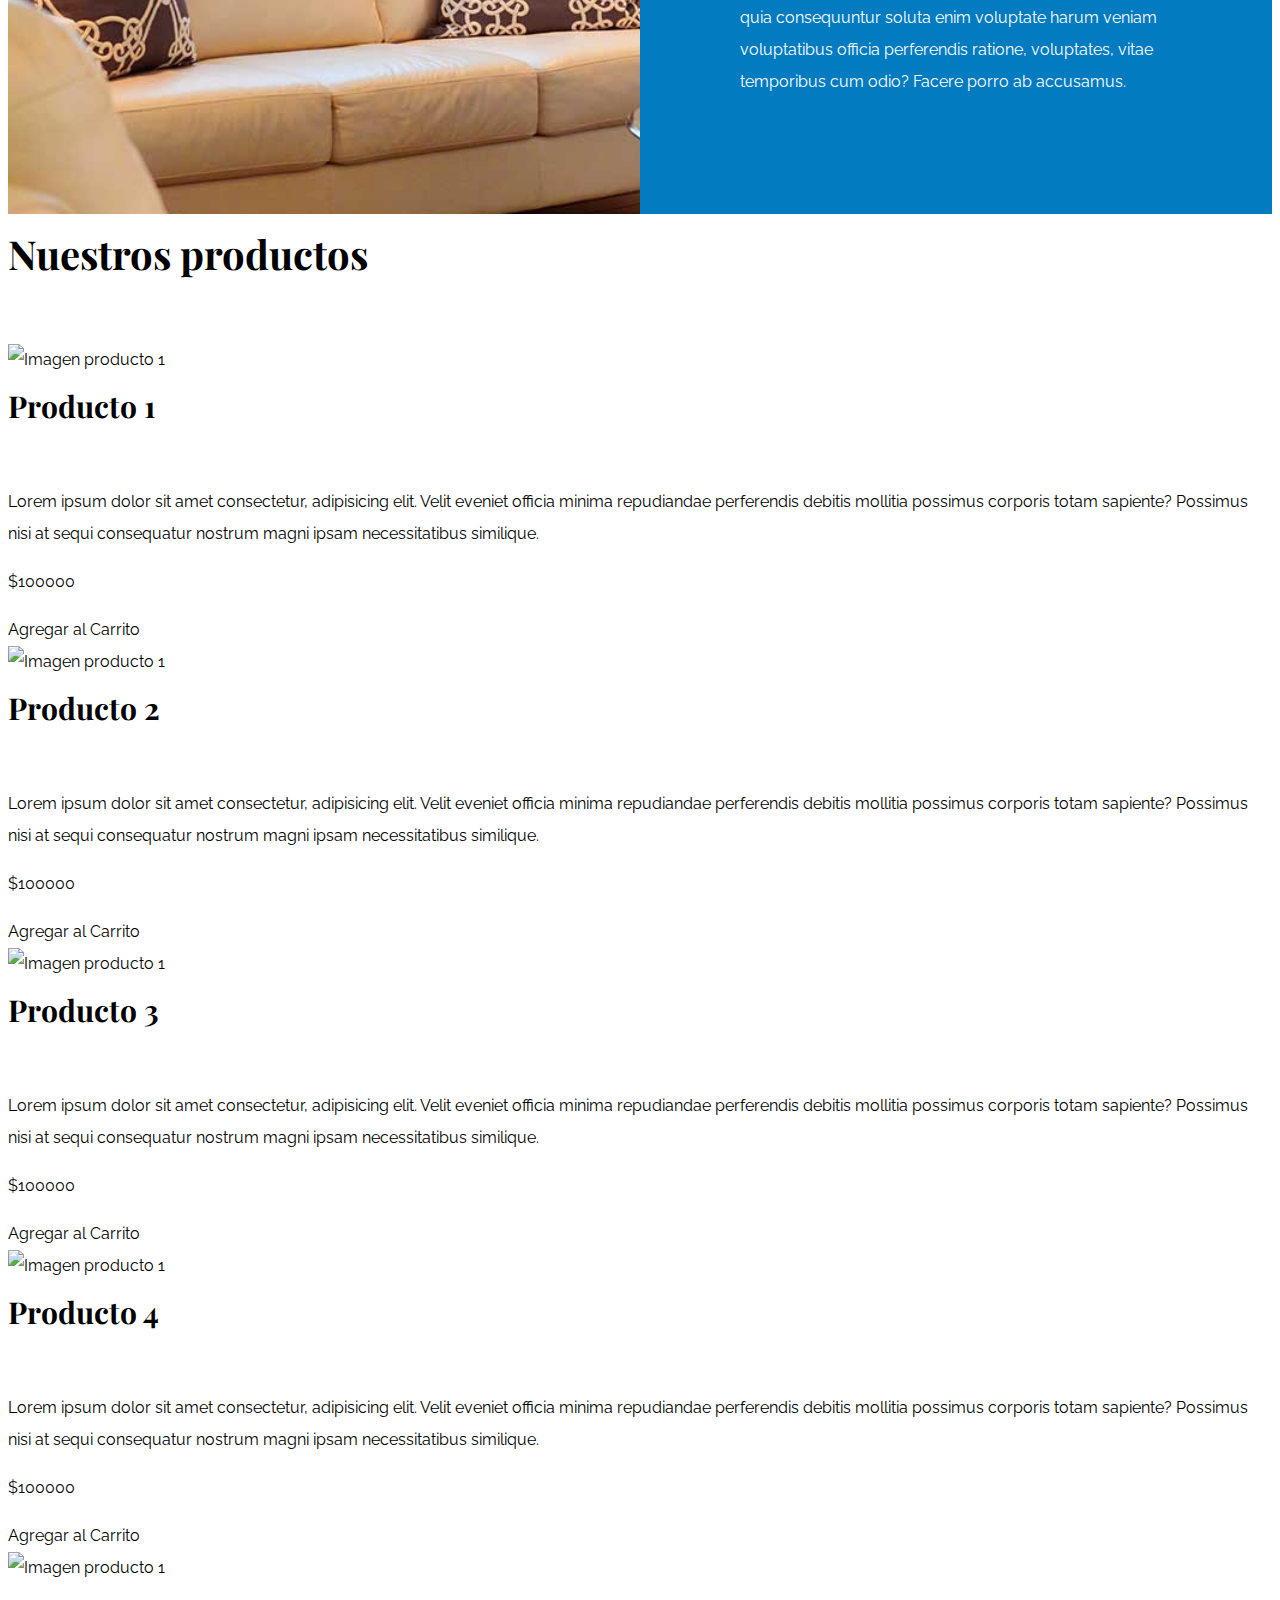
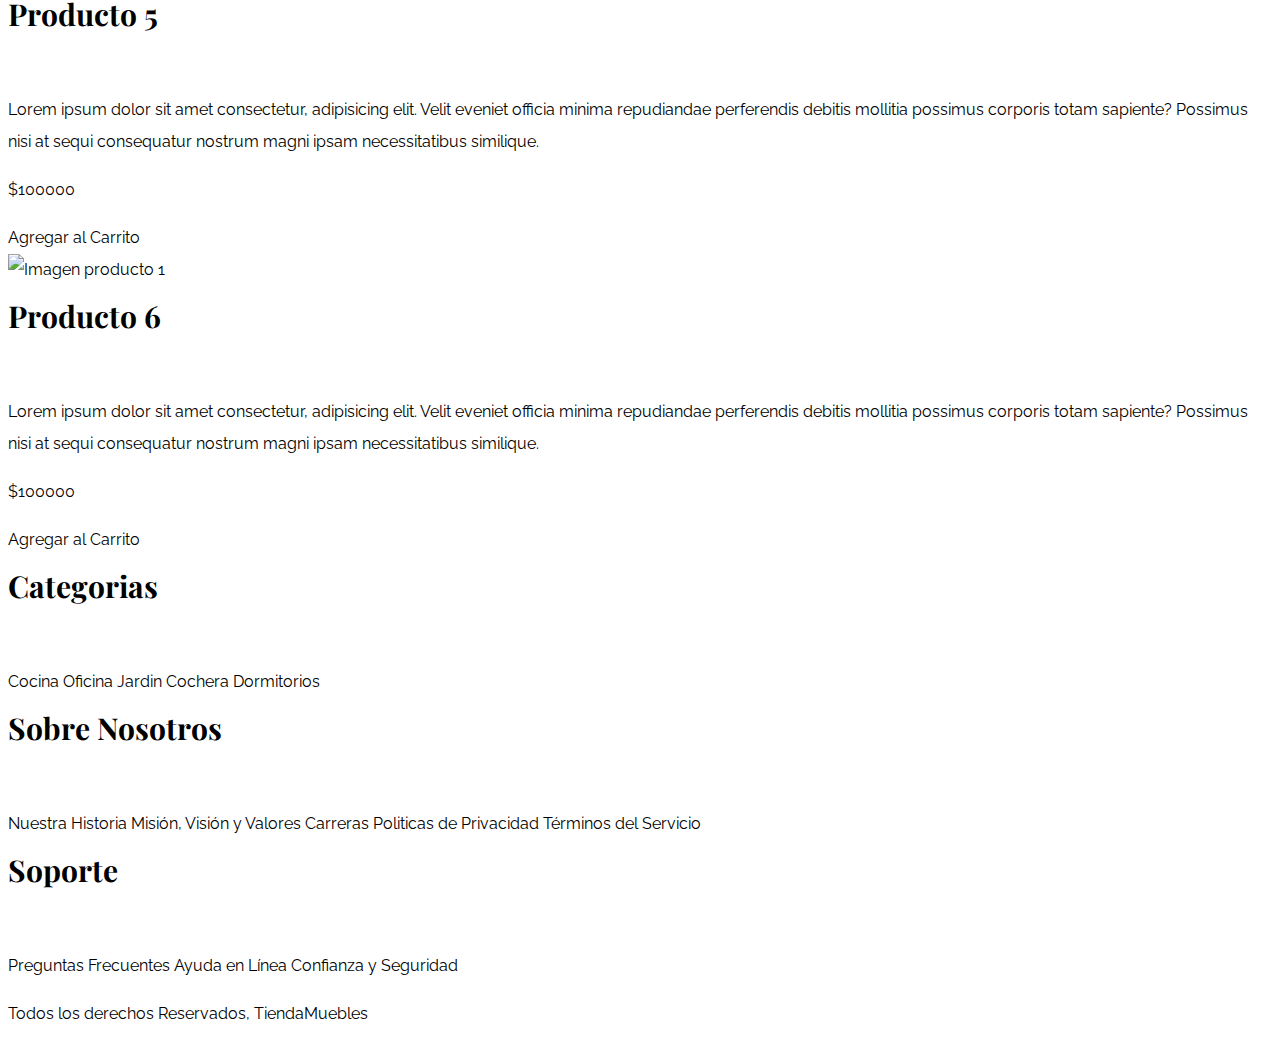
==== commit 0a649f31: "continuando con css" ====
--- a/ecommerce/index.html
+++ b/ecommerce/index.html
@@ -53,9 +53,11 @@
     </section>
 
     <section class="sobre-nosotros">
-        <div>
-            <h2>Sobre Nosotros</h2>
-            <p>Lorem ipsum dolor sit amet consectetur adipisicing elit. Illo, atque quia consequuntur soluta enim voluptate harum veniam voluptatibus officia perferendis ratione, voluptates, vitae temporibus cum odio? Facere porro ab accusamus.</p>
+        <div class="contenedor sobre-nosotros-grid">
+            <div class="texto-nosotros">
+                <h2>Sobre Nosotros</h2>
+                <p>Lorem ipsum dolor sit amet consectetur adipisicing elit. Illo, atque quia consequuntur soluta enim voluptate harum veniam voluptatibus officia perferendis ratione, voluptates, vitae temporibus cum odio? Facere porro ab accusamus.</p>
+            </div>
         </div>
     </section>
 
--- a/ecommerce/css/app.css
+++ b/ecommerce/css/app.css
@@ -106,4 +106,25 @@
     display:grid;
     grid-template-columns: repeat(3,1fr);
     gap: 2rem;
+}
+
+/* Bloque Nosotros */
+
+.sobre-nosotros{
+    background-image: linear-gradient(to right, transparent 50%,#037bc0 50%,#037bc0 100%), url(../img/nosotros.jpg);
+    background-position: left center;
+    padding: 10rem 0;
+    background-repeat: no-repeat;
+    background-size: 100%, 120rem;
+}
+
+.sobre-nosotros-grid{
+    display: flex;
+    justify-content:flex-end;
+}
+
+.texto-nosotros{
+    flex-basis: 50%;
+    padding-left: 10rem;
+    color: #fff;
 }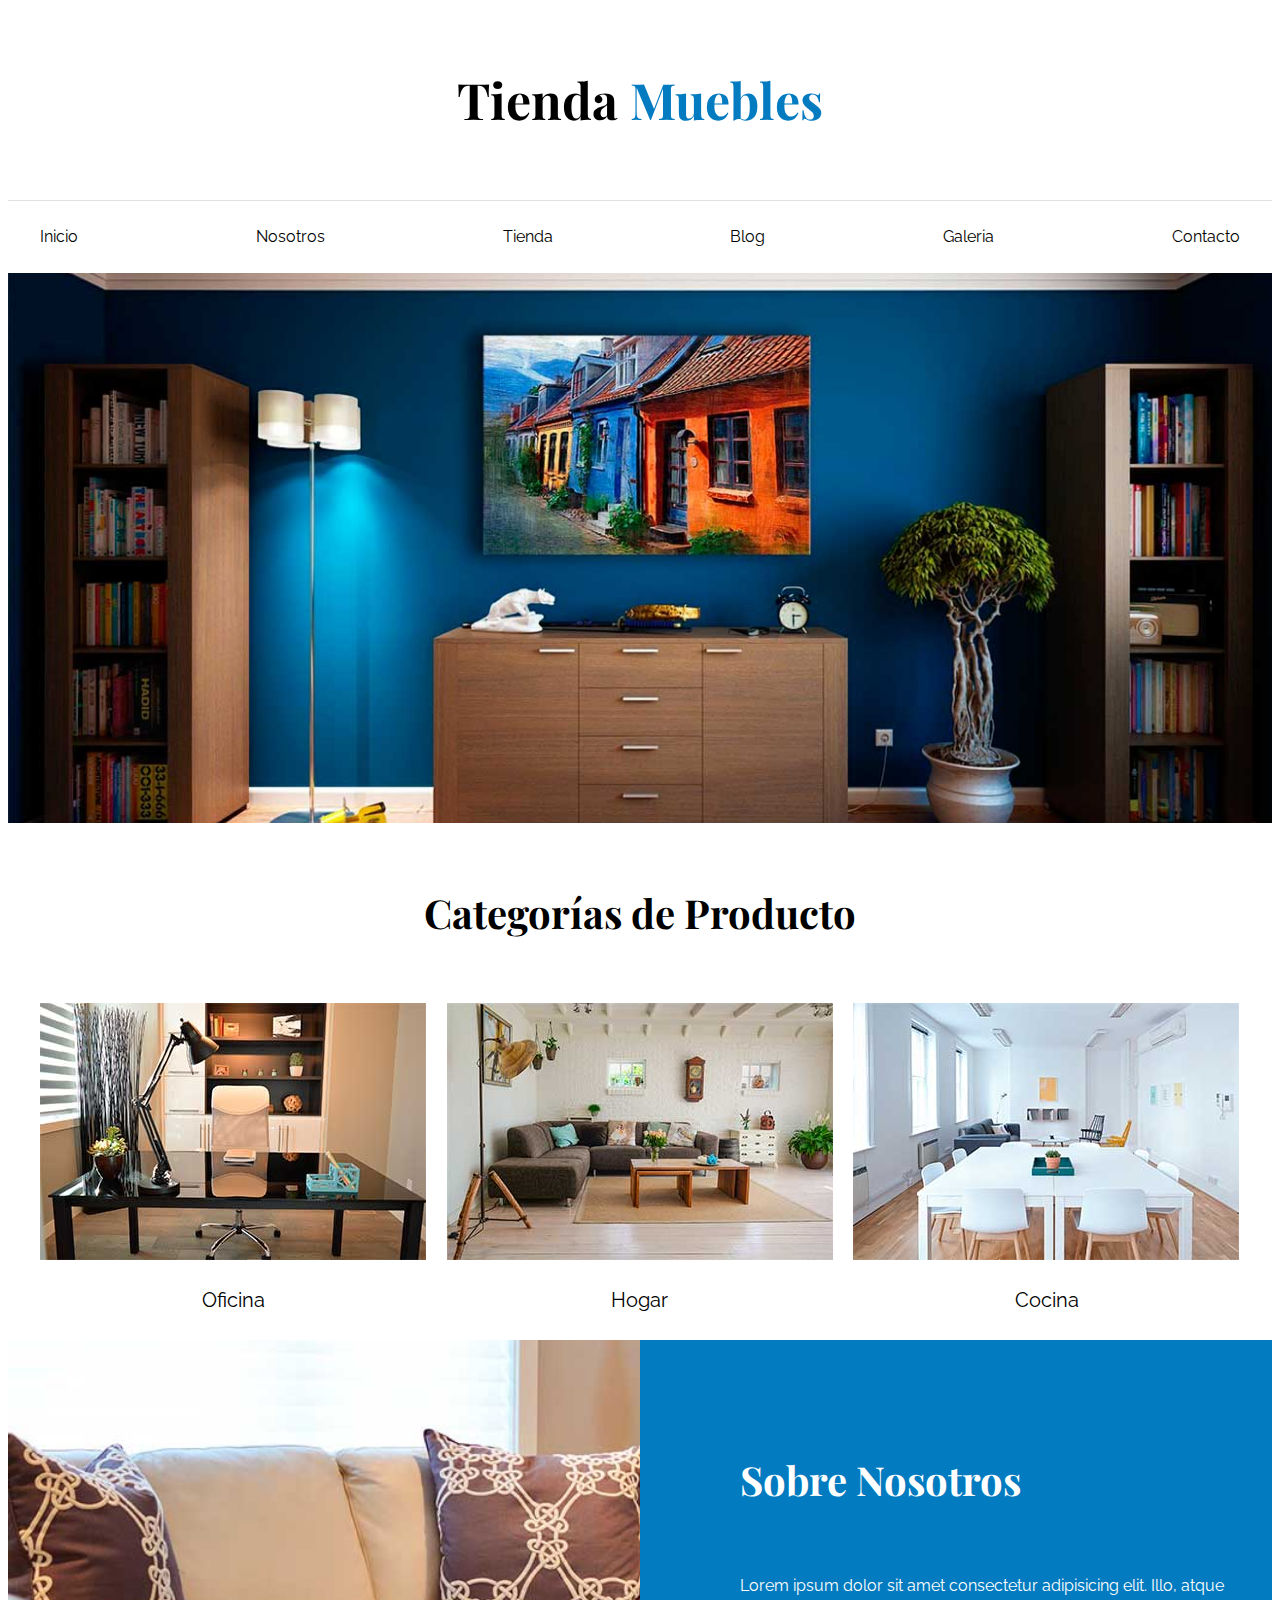
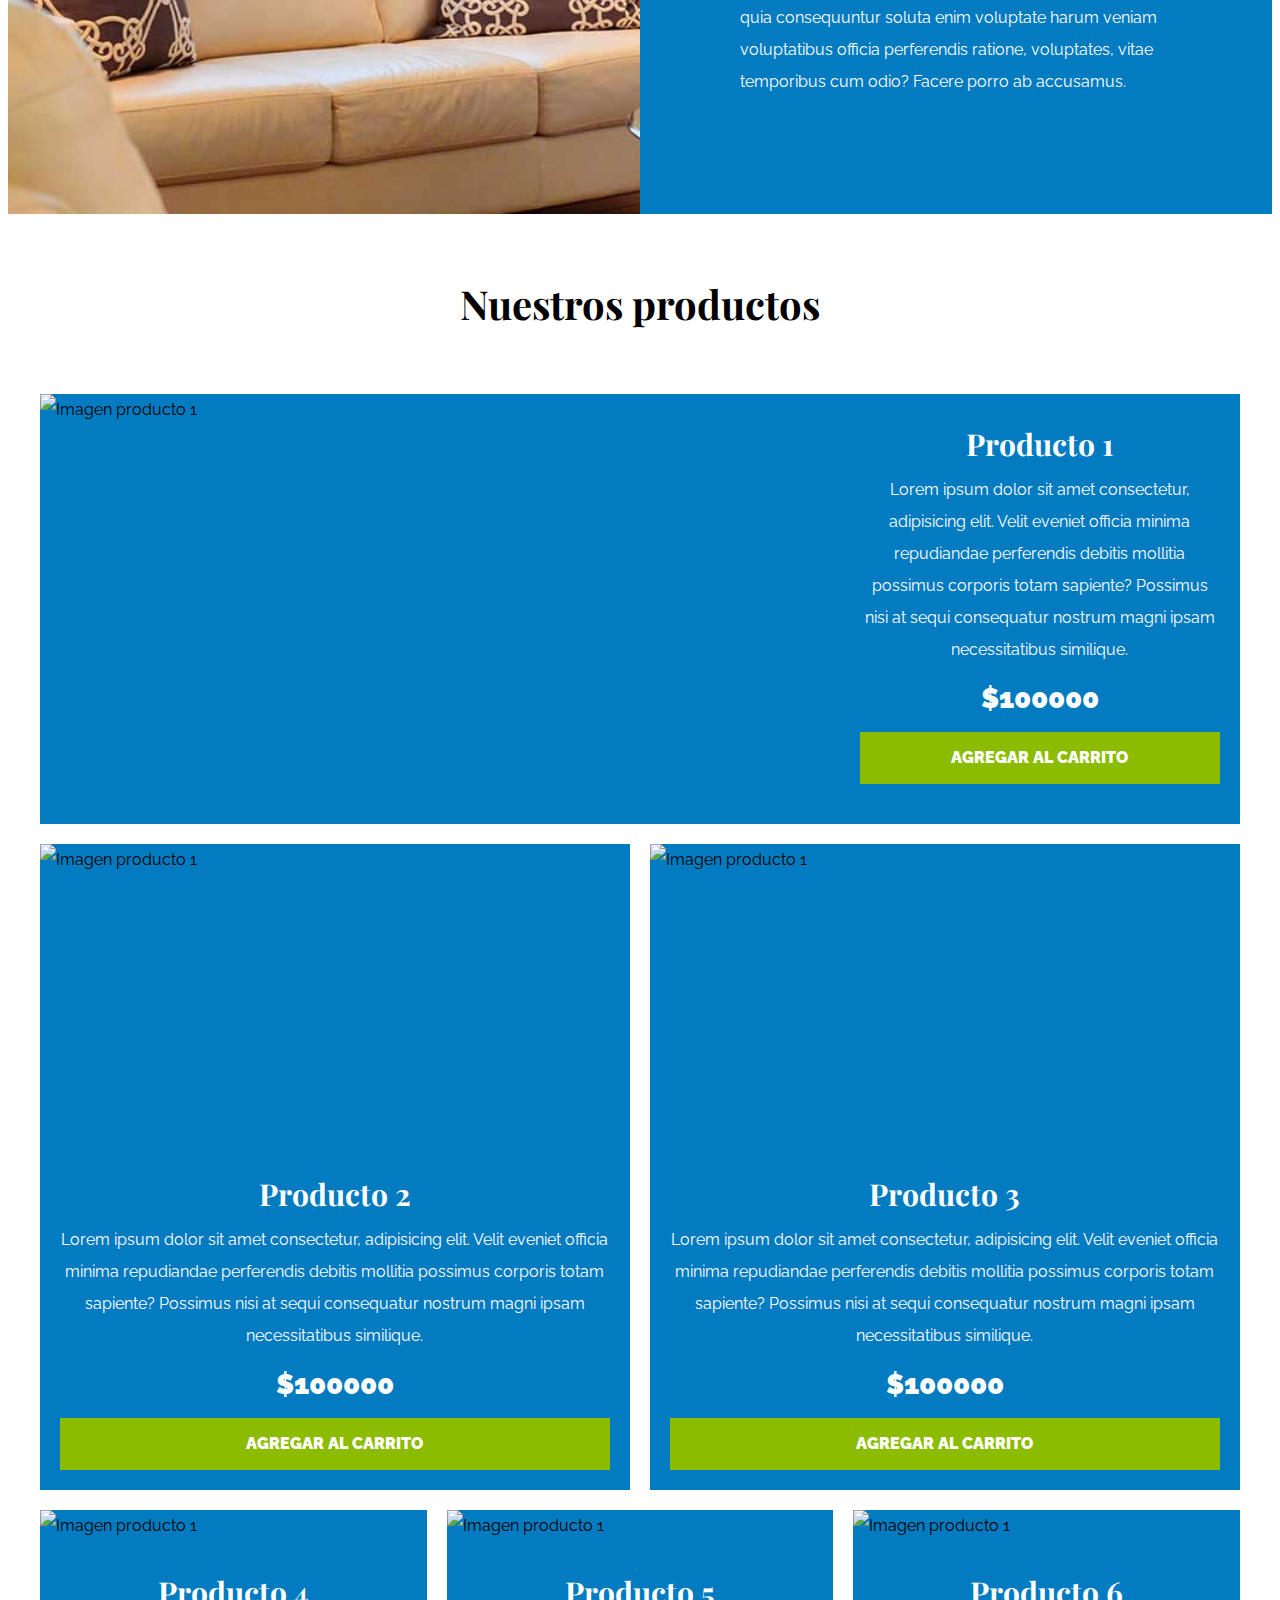
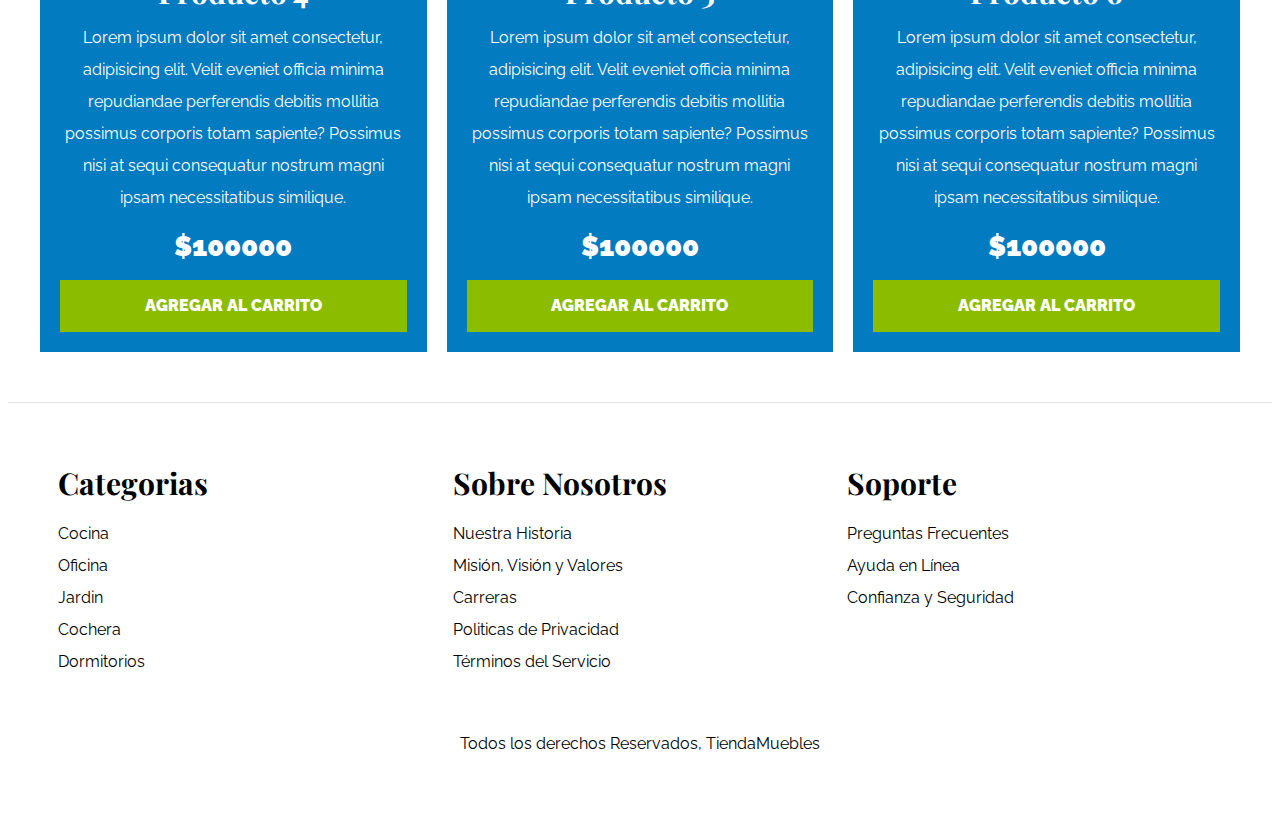
==== commit 699e8e92: "terminada la página principal" ====
--- a/ecommerce/index.html
+++ b/ecommerce/index.html
@@ -32,7 +32,7 @@
     <div class="hero"></div>
 
     <section class="contenedor categorias">
-        <h2>Categorías de <span>Producto</span></h2>
+        <h2 class="text-center">Categorías de Producto</h2>
         
         <div class="listado-categorias">
             <div class="categoria">
@@ -61,75 +61,75 @@
         </div>
     </section>
 
-    <main>
-        <h2>Nuestros productos</h2>
-        <div>
-            <div>
+    <main class="contenido-principal contenedor">
+        <h2 class="text-center">Nuestros productos</h2>
+        <div class="listado-productos">
+            <div class="producto">
                 <img src="/img/producto1.jpg" alt="Imagen producto 1">
-                <div>
+                <div class="texto-producto">
                     <h3>Producto 1</h3>
                     <p>Lorem ipsum dolor sit amet consectetur, adipisicing elit. Velit eveniet officia minima repudiandae perferendis debitis mollitia possimus corporis totam sapiente? Possimus nisi at sequi consequatur nostrum magni ipsam necessitatibus similique.</p>
-                    <p>$100000</p>
+                    <p class="precio">$100000</p>
 
-                    <a href="#">Agregar al Carrito</a>
+                    <a class="btn" href="#">Agregar al Carrito</a>
                 </div> <!--Info producto-->
             </div> <!--Producto-->
 
 
-            <div>
+            <div class="producto">
                 <img src="/img/producto2.jpg" alt="Imagen producto 1">
-                <div>
+                <div class="texto-producto">
                     <h3>Producto 2</h3>
                     <p>Lorem ipsum dolor sit amet consectetur, adipisicing elit. Velit eveniet officia minima repudiandae perferendis debitis mollitia possimus corporis totam sapiente? Possimus nisi at sequi consequatur nostrum magni ipsam necessitatibus similique.</p>
-                    <p>$100000</p>
+                    <p class="precio">$100000</p>
 
-                    <a href="#">Agregar al Carrito</a>
+                    <a class="btn" href="#">Agregar al Carrito</a>
                 </div> <!--Info producto-->
             </div> <!--Producto-->
 
-            <div>
+            <div class="producto">
                 <img src="/img/producto3.jpg" alt="Imagen producto 1">
-                <div>
+                <div class="texto-producto">
                     <h3>Producto 3</h3>
                     <p>Lorem ipsum dolor sit amet consectetur, adipisicing elit. Velit eveniet officia minima repudiandae perferendis debitis mollitia possimus corporis totam sapiente? Possimus nisi at sequi consequatur nostrum magni ipsam necessitatibus similique.</p>
-                    <p>$100000</p>
+                    <p class="precio">$100000</p>
 
-                    <a href="#">Agregar al Carrito</a>
+                    <a class="btn" href="#">Agregar al Carrito</a>
                 </div> <!--Info producto-->
             </div> <!--Producto-->
 
 
-            <div>
+            <div class="producto">
                 <img src="/img/producto4.jpg" alt="Imagen producto 1">
-                <div>
+                <div class="texto-producto">
                     <h3>Producto 4</h3>
                     <p>Lorem ipsum dolor sit amet consectetur, adipisicing elit. Velit eveniet officia minima repudiandae perferendis debitis mollitia possimus corporis totam sapiente? Possimus nisi at sequi consequatur nostrum magni ipsam necessitatibus similique.</p>
-                    <p>$100000</p>
+                    <p class="precio">$100000</p>
 
-                    <a href="#">Agregar al Carrito</a>
+                    <a class="btn" href="#">Agregar al Carrito</a>
                 </div> <!--Info producto-->
             </div> <!--Producto-->
 
-            <div>
+            <div class="producto">
                 <img src="/img/producto5.jpg" alt="Imagen producto 1">
-                <div>
+                <div class="texto-producto">
                     <h3>Producto 5</h3>
                     <p>Lorem ipsum dolor sit amet consectetur, adipisicing elit. Velit eveniet officia minima repudiandae perferendis debitis mollitia possimus corporis totam sapiente? Possimus nisi at sequi consequatur nostrum magni ipsam necessitatibus similique.</p>
-                    <p>$100000</p>
+                    <p class="precio">$100000</p>
 
-                    <a href="#">Agregar al Carrito</a>
+                    <a class="btn" href="#">Agregar al Carrito</a>
                 </div> <!--Info producto-->
             </div> <!--Producto-->
 
 
-            <div>
+            <div class="producto">
                 <img src="/img/producto6.jpg" alt="Imagen producto 1">
-                <div>
+                <div class="texto-producto">
                     <h3>Producto 6</h3>
                     <p>Lorem ipsum dolor sit amet consectetur, adipisicing elit. Velit eveniet officia minima repudiandae perferendis debitis mollitia possimus corporis totam sapiente? Possimus nisi at sequi consequatur nostrum magni ipsam necessitatibus similique.</p>
-                    <p>$100000</p>
+                    <p class="precio">$100000</p>
 
-                    <a href="#">Agregar al Carrito</a>
+                    <a class="btn" href="#">Agregar al Carrito</a>
                 </div> <!--Info producto-->
             </div> <!--Producto-->
 
@@ -139,40 +139,41 @@
 
 
 
-    <footer>
+    <footer class="site-footer">
+        <div class="grid-footer contenedor">
 
-        <div>
-            <h3>Categorias</h3>
-            <nav>
-                <a href="#">Cocina</a>
-                <a href="#">Oficina</a>
-                <a href="#">Jardin</a>
-                <a href="#">Cochera</a>
-                <a href="#">Dormitorios</a>
-            </nav>
-        </div>
+            <div>
+                <h3>Categorias</h3>
+                <nav class="footer-menu">
+                    <a href="#">Cocina</a>
+                    <a href="#">Oficina</a>
+                    <a href="#">Jardin</a>
+                    <a href="#">Cochera</a>
+                    <a href="#">Dormitorios</a>
+                </nav>
+            </div>
 
-        <div>
-            <h3>Sobre Nosotros</h3>
-            <nav>
-                <a href="#">Nuestra Historia</a>
-                <a href="#">Misión, Visión y Valores</a>
-                <a href="#">Carreras</a>
-                <a href="#">Politicas de Privacidad</a>
-                <a href="#">Términos del Servicio</a>
-            </nav>
-        </div>
+            <div>
+                <h3>Sobre Nosotros</h3>
+                <nav class="footer-menu">
+                    <a href="#">Nuestra Historia</a>
+                    <a href="#">Misión, Visión y Valores</a>
+                    <a href="#">Carreras</a>
+                    <a href="#">Politicas de Privacidad</a>
+                    <a href="#">Términos del Servicio</a>
+                </nav>
+            </div>
 
-        <div>
-            <h3>Soporte</h3>
-            <nav>
-                <a href="#">Preguntas Frecuentes</a>
-                <a href="#">Ayuda en Línea</a>
-                <a href="#">Confianza y Seguridad</a>
-            </nav>
-        </div>
-
-        <p>Todos los derechos Reservados, TiendaMuebles</p>
+            <div>
+                <h3>Soporte</h3>
+                <nav class="footer-menu">
+                    <a href="#">Preguntas Frecuentes</a>
+                    <a href="#">Ayuda en Línea</a>
+                    <a href="#">Confianza y Seguridad</a>
+                </nav>
+            </div>
+        </div> 
+        <p class="copyright">Todos los derechos Reservados, TiendaMuebles</p>
     </footer>
 
 </body>
--- a/ecommerce/css/app.css
+++ b/ecommerce/css/app.css
@@ -50,6 +50,27 @@
     display:block;
 }
 
+.btn{
+    background-color: #8cbc00;
+    display: block;
+    color: #fff;
+    text-transform: uppercase;
+    font-weight: 900;
+    padding: 1rem;
+    transition: background-color .3s ease-out;
+}
+
+.btn:hover{
+    background-color: #769c02;
+}
+
+
+/* Utilidades */
+
+.text-center{
+    text-align: center;
+}
+
 /* Header y Navegacion */
 .nombre-sitio{
     margin-top: 5rem;
@@ -85,10 +106,6 @@
     padding-top: 5rem;
 }
 
-.categorias h2{
-    text-align: center;
-}
-
 .categoria a{
     text-align: center;
     display: block;
@@ -127,4 +144,112 @@
     flex-basis: 50%;
     padding-left: 10rem;
     color: #fff;
+}
+
+/* Listado de Productos */
+.contenido-principal{
+   padding-top: 5rem; 
+}
+
+.listado-productos{
+    display: grid;
+    grid-template-columns: repeat(6, 1fr);
+    gap: 2rem;
+}
+
+.producto:nth-child(1){
+    grid-column-start: 1;
+    grid-column-end: 7;
+    display: grid;
+    grid-template-columns: 2fr 1fr;
+}
+
+.producto:nth-child(1) img{
+    height: 43rem;
+    width: 100%;
+    object-fit: cover;
+}
+
+.producto:nth-child(2){
+    grid-column-start: 1;
+    grid-column-end: 4;
+}
+
+.producto:nth-child(2) img,
+.producto:nth-child(3) img{
+    height: 30rem;
+    width: 100%;
+    object-fit: cover;
+}
+
+.producto:nth-child(3){
+    grid-column-start: 4;
+    grid-column-end: 7;
+}
+
+.producto:nth-child(4){
+    grid-column-start: 1;
+    grid-column-end: 3;
+}
+
+.producto:nth-child(5){
+    grid-column-start: 3;
+    grid-column-end: 5;
+}
+
+.producto:nth-child(6){
+    grid-column-start: 5;
+    grid-column-end: 7;
+}
+
+.producto{
+    background-color: #037bc0;
+}
+
+.texto-producto{
+    text-align: center;
+    color: #fff;
+    padding: 2rem;
+}
+
+.texto-producto h3{
+    margin: 0;
+
+}
+
+.texto-producto p{
+    margin: 0 0 .5rem 0;
+}
+
+.texto-producto .precio{
+    font-size: 2.8rem;
+    font-weight: 900;
+}
+
+
+/* Footer */
+
+.site-footer{
+    border-top: 1px solid #e1e1e1;
+    margin-top: 5rem;
+    padding: 5rem;
+}
+
+.site-footer h3{
+    margin-bottom: .5rem;
+}
+
+.grid-footer{
+    display:grid;
+    grid-template-columns: repeat(3,1fr);
+    gap: 2rem;
+}
+
+.footer-menu a{
+    display:block;
+}
+
+.copyright{
+    margin-top: 5rem;
+    text-align: center;
 }